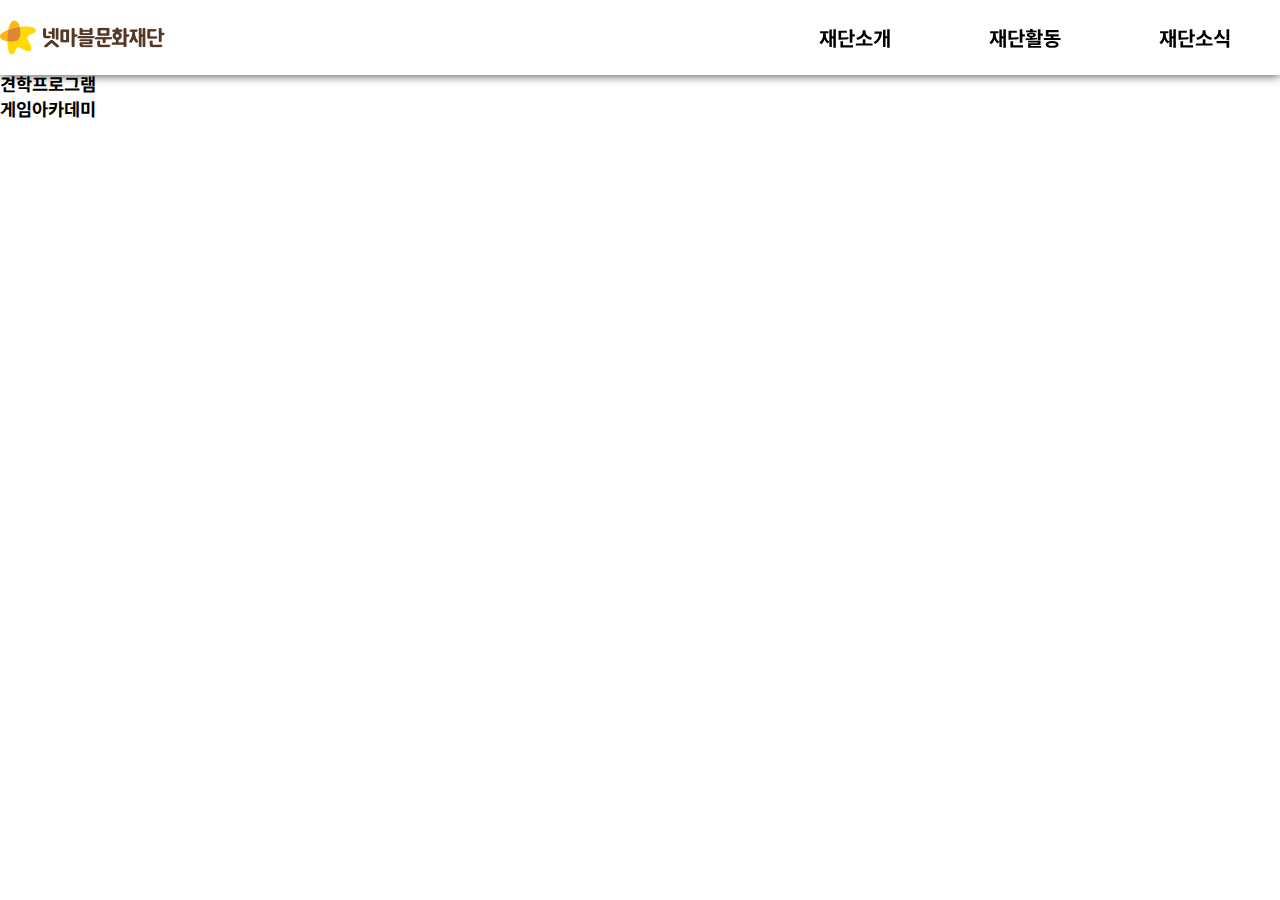
==== 02.넷마블문화재단/index.html @ 7eaf22b3 "wed" ====
<!DOCTYPE html>
<html lang="ko">
<head>
  <meta charset="UTF-8">
  <meta http-equiv="X-UA-Compatible" content="IE=edge">
  <meta name="viewport" content="width=device-width, initial-scale=1.0">
  <title>넷마블문화재단</title>

<!-- font -->
<link rel="preconnect" href="https://fonts.googleapis.com">
<link rel="preconnect" href="https://fonts.gstatic.com" crossorigin>
<link href="https://fonts.googleapis.com/css2?family=Noto+Sans+KR:wght@400;700&display=swap" rel="stylesheet">

<!-- css -->
<link rel="stylesheet" href="./css/style.css">

<!-- bxSlider css  -->

</head>
<body>
  <!-- header -->
  <header id="hd">
    <div class="navWrap container clearfix">
      <h1><a href="#"><img src="./images/main/logo.png" alt="로고"></a></h1>
      <nav class="gnb menuFont">
        <ul class="clearfix">
          <li><a href="#">재단소개</a></li>
          <li><a href="#">재단활동</a></li>
          <li><a href="#">재단소식</a></li>
         </ul>
      </nav>
    </div>
  </header>
  
<!-- slider -->
<div class="slideWrap">
  <ul class="slide">
    
    <li style="background-image: url(./images/main/banner01.jpg);"></li>
    <div class="txtWrap">
      <h3>게임 소통학교</h3>
      <p> 게임으로 소통하고 게임으로 가까워지는  </p>
    
    <li style="background-image: url(./images/main/banner02.jpg);"></li>
    <div class="txtWrap">
    <h3>전국 장애학생 e페스티발</h3>
        <p>   </p>
        <li style="background-image: url(./images/main/banner03.jpg);"></li>
    <div class="txtWrap">
      <h3>견학프로그램</h3>
        <p>   </p>
        <li style="background-image: url(./images/main/banner04.jpg);"></li>
    <div class="txtWrap">
      <h3>게임아카데미</h3>
        <p>   </p>
     
    </div>
  </ul>
</div>

</body>
</html>
---- 02.넷마블문화재단/css/style.css ----
@charset "utf-8";
/* reset */
html,body{height: 100%;}
*{margin: 0;padding: 0;box-sizing: border-box;}
li{list-style: none;}
.clearfix:after{content: "";display: block;clear: both;}
a:link,a:visited{text-decoration: none;color: black;}

/* 공통상항 */
img{display: block;}
.container{
  width: 1280px;
  margin: 0 auto; 
  position: relative;}

/* font */
body{
  font-family: 'Noto Sans KR', sans-serif;
  font-size: 15px;}
.menuFont{font-size: 20px; font-weight: 700;}  

/* header */
#hd{
  padding: 20px 0;
  background: white;
  position: fixed;
  width: 100%;
  z-index: 9999;  
  /* position을 fixed 해도 가장 위에 있기 위해 z-index 값을 최대치로 줌 */
  box-shadow: 0 0 10px rgba(0,0,0,0.8);
}

#hd .navWrap{height: 35px;}

#hd h1{width: 165px;
        height: 35px;
        float: left;}

#hd h1 img{width: 100%;}
#hd .gnb{float: right;}
#hd .gnb li{float:left;width: 170px;}
#hd .gnb li a{display: block; 
  line-height: 35px;
  text-align: center;
}
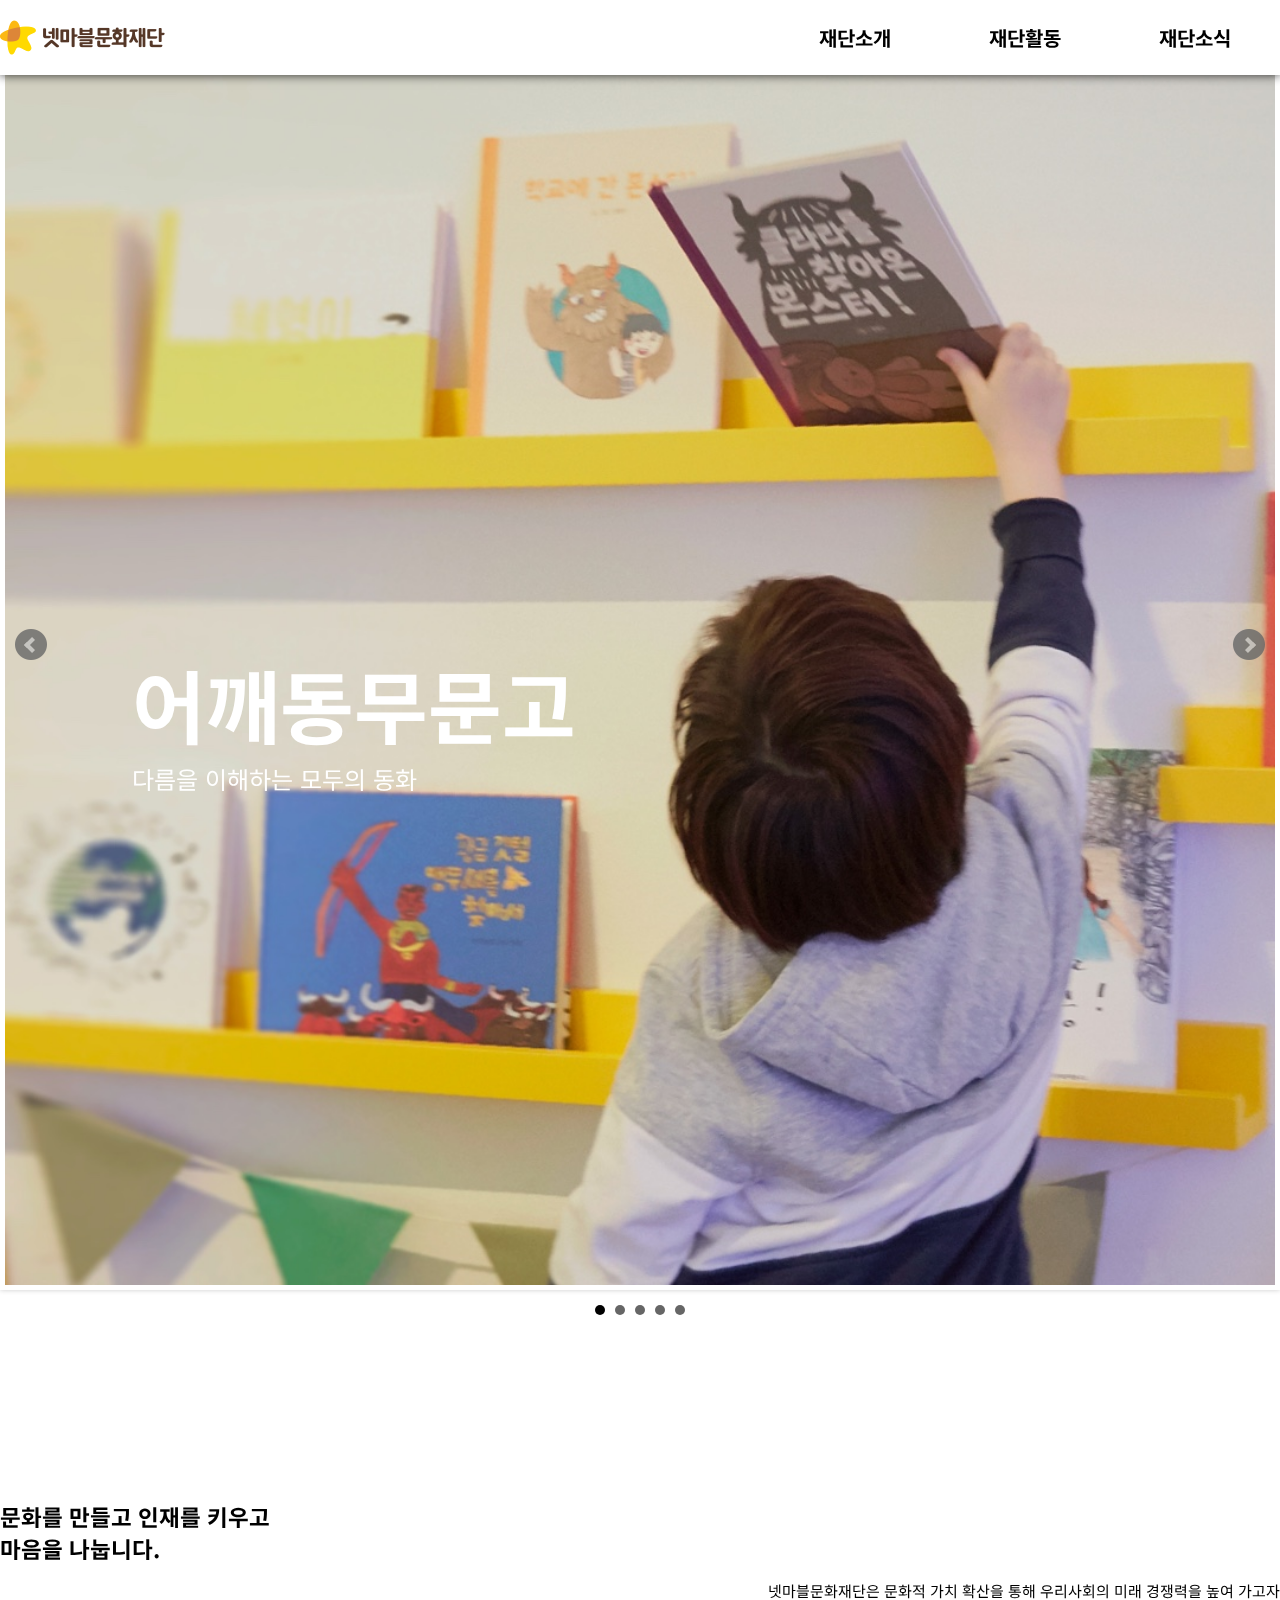
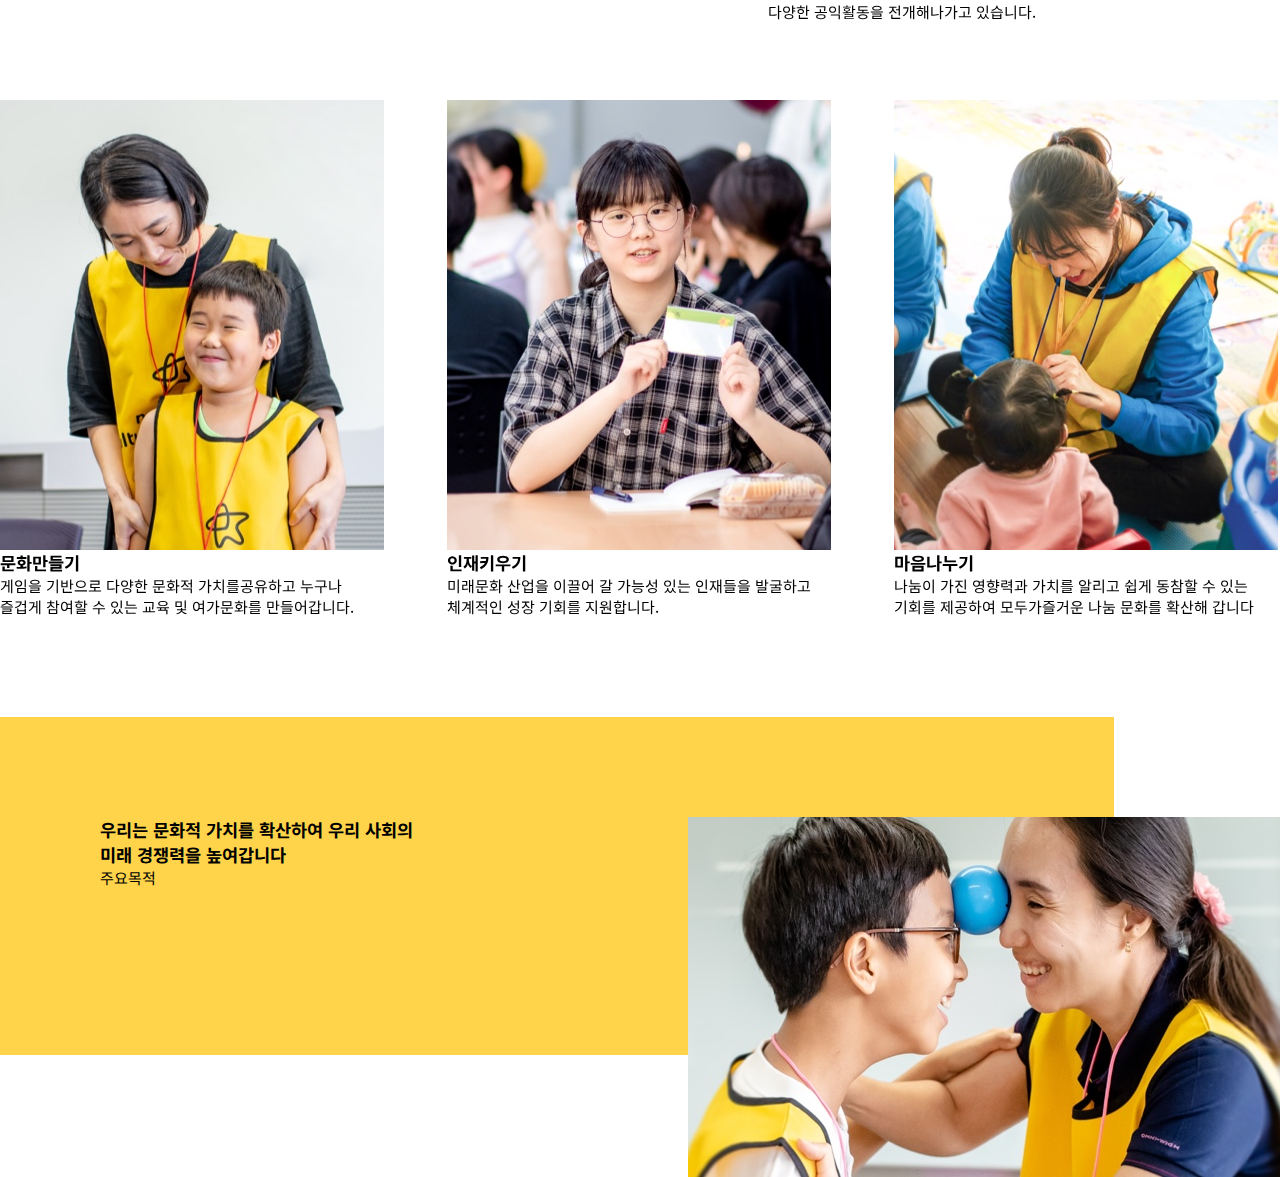
==== commit ca0a8abc: "목요일" ====
--- a/02.넷마블문화재단/index.html
+++ b/02.넷마블문화재단/index.html
@@ -13,8 +13,8 @@
 
 <!-- css -->
 <link rel="stylesheet" href="./css/style.css">
-
 <!-- bxSlider css  -->
+<link rel="stylesheet" href="./css/jquery.bxslider.min.css">
 
 </head>
 <body>
@@ -34,29 +34,100 @@
   
 <!-- slider -->
 <div class="slideWrap">
-  <ul class="slide">
-    
-    <li style="background-image: url(./images/main/banner01.jpg);"></li>
+  <ul class="slide clearfix">
+    <li style="background-image: url(./images/main/banner01.jpg)" class="slideli">
     <div class="txtWrap">
       <h3>게임 소통학교</h3>
-      <p> 게임으로 소통하고 게임으로 가까워지는  </p>
-    
-    <li style="background-image: url(./images/main/banner02.jpg);"></li>
+      <p> 게임으로 소통하고 게임으로 가까워지는 가족 </p>
+    </div>
+    </li>
+    <li style="background-image: url(./images/main/banner02.jpg)" class="slideli">
     <div class="txtWrap">
-    <h3>전국 장애학생 e페스티발</h3>
-        <p>   </p>
-        <li style="background-image: url(./images/main/banner03.jpg);"></li>
+      <h3>전국장애학생<br>e 페스티벌</h3>
+      <p> 게임 안에서 하나되는 모두의 축제  </p>
+    </div>
+    </li>
+    <li style="background-image: url(./images/main/banner03.jpg)" class="slideli">
     <div class="txtWrap">
       <h3>견학프로그램</h3>
-        <p>   </p>
-        <li style="background-image: url(./images/main/banner04.jpg);"></li>
+      <p> 나의 게임산업 탐방기 </p>
+    </div>
+    </li>
+    <li style="background-image: url(./images/main/banner04.jpg)" class="slideli">
     <div class="txtWrap">
       <h3>게임아카데미</h3>
-        <p>   </p>
-     
+      <p> 미래의 꿈을 게임에 담다 </p>
     </div>
+    </li>
+    <li style="background-image: url(./images/main/banner05.jpg)" class="slideli">
+    <div class="txtWrap">
+      <h3>어깨동무문고</h3>
+      <p> 다름을 이해하는 모두의 동화  </p>
+    </div>
+    </li>
   </ul>
 </div>
 
+<!-- section -->
+
+<div class="section container">
+    <div class="secText1 clearfix">
+      <h2 class = "h2txt">문화를 만들고 인재를 키우고<br>마음을 나눕니다.</h2>
+      <p class = "ptxt">넷마블문화재단은 문화적 가치 확산을 통해 우리사회의 미래 경쟁력을 높여 가고자<br>
+                     다양한 공익활동을 전개해나가고 있습니다.</p>
+    </div>
+</div>
+
+<!-- link-->
+<div class="linkWrapper clearfix container">
+  <div class="linkWrap"> </div>
+</div>
+
+
+<!-- purpose-->
+<div class="purpose clearfix container">
+  <div class="purWrap">
+    <div class="purtxt">
+      <h3>우리는 문화적 가치를 확산하여 우리 사회의<br>미래  경쟁력을 높여갑니다</h3>
+      <p>주요목적</p>
+    </div>
+  </div>
+  <div class="purimg">
+  <img src="./images/main/purpose.jpg" alt="">
+  </div>
+</div>
+
+<!-- footer -->
+<!-- slider script -->
+<script src="js/jquery.min.js"></script>
+<script src="js/jquery.bxslider.min.js"></script>
+<script>
+  $(".slide").bxSlider({
+    auto:true,
+    control:false,})
+</script>
+
+<script>
+  const img = ["link01.jpg","link02.jpg","link03.jpg",]
+  // const alink= ["#","#","#",]
+  const title = ["문화만들기","인재키우기","마음나누기",]
+  const text = [
+    "게임을 기반으로 다양한 문화적 가치를공유하고 누구나<br>즐겁게 참여할 수 있는 교육 및 여가문화를 만들어갑니다.",
+    "미래문화 산업을 이끌어 갈 가능성 있는 인재들을 발굴하고 <br>체계적인 성장 기회를 지원합니다.",
+    "나눔이 가진 영향력과 가치를 알리고 쉽게 동참할 수 있는<br> 기회를 제공하여 모두가즐거운 나눔 문화를 확산해 갑니다 "
+  ]
+  let link = "";
+  for(let i=0 ; i<img.length;i++){
+      link +=  "<div class = 'link'>";
+      link += "<img src='../02.넷마블문화재단/images/main/"+ img[i] +" '>";
+      link += "<h3>" +title[i]+"</h3>";
+      link += "<p>" + text[i]+"</p>";
+      link +="</div>";
+    console.log(link)
+    document.getElementsByClassName("linkWrap")[0].innerHTML = link
+  }
+
+</script>
+
 </body>
 </html>--- a/02.넷마블문화재단/css/style.css
+++ b/02.넷마블문화재단/css/style.css
@@ -18,6 +18,7 @@
   font-family: 'Noto Sans KR', sans-serif;
   font-size: 15px;}
 .menuFont{font-size: 20px; font-weight: 700;}  
+
 
 /* header */
 #hd{
@@ -43,4 +44,81 @@
   line-height: 35px;
   text-align: center;
 }
+/* slider */
+.slideWrap{
+  height: 1300px;
+  margin-bottom: 0;}
+.slideWrap .slide{position: relative;}
+.slideWrap .slideli{
+  width: 100%;
+  height: 1280px;
+  background-position: center;
+  background-repeat: no-repeat;
+  background-size: cover;
+  transition: 0.3s;
+}
+.slideWrap .slide .txtWrap{
+  position:absolute;
+  width: 800px;
+  top:50%;
+  left:10%;
+  color:white;}
+  .slideWrap .txtWrap h3{
+  font-size: 80px;
+}
+.slideWrap .txtWrap p{font-size: 24px;
+z-index: 9999;}
+/* section */
 
+.section{
+  height: 400px;}
+
+.section .h2txt{
+  display: block;
+  float: left;
+  position: absolute;
+  top: 50%;  
+}
+.section .ptxt{
+  display: block;
+  position: absolute; 
+  right: 0;
+  top:70%;
+}
+
+
+/* link */
+.linkWrapper{margin-bottom: 100px;}
+.linkWrap .link{float: left;
+  display: block;
+  width: 384px;
+  margin-right: 63px;}
+.linkWrap .link:last-child{margin-right: 0;}
+.linkWrap img{height: 450px;display: block;}
+.linkWrap .txtWrap{height: 87px;display: block;
+padding: 2px;}
+.linkWrap img:hover{
+  transform: translateY(-2em);
+}
+/* purpose */
+
+.purpose .purWrap{display: block;
+  height: 338px;
+  width: 1114px;
+  float: left;
+  background-color: #ffd44a;
+position: absolute;
+margin-bottom: 50px;
+}
+.purpose .purWrap .purtxt{display: block;
+position: relative;
+top:100px;left:100px;}
+
+.purpose .purimg{
+  display: block;
+  float: right;
+  position: relative;
+  top:100px;
+  z-index: 999;}
+
+/* footer */
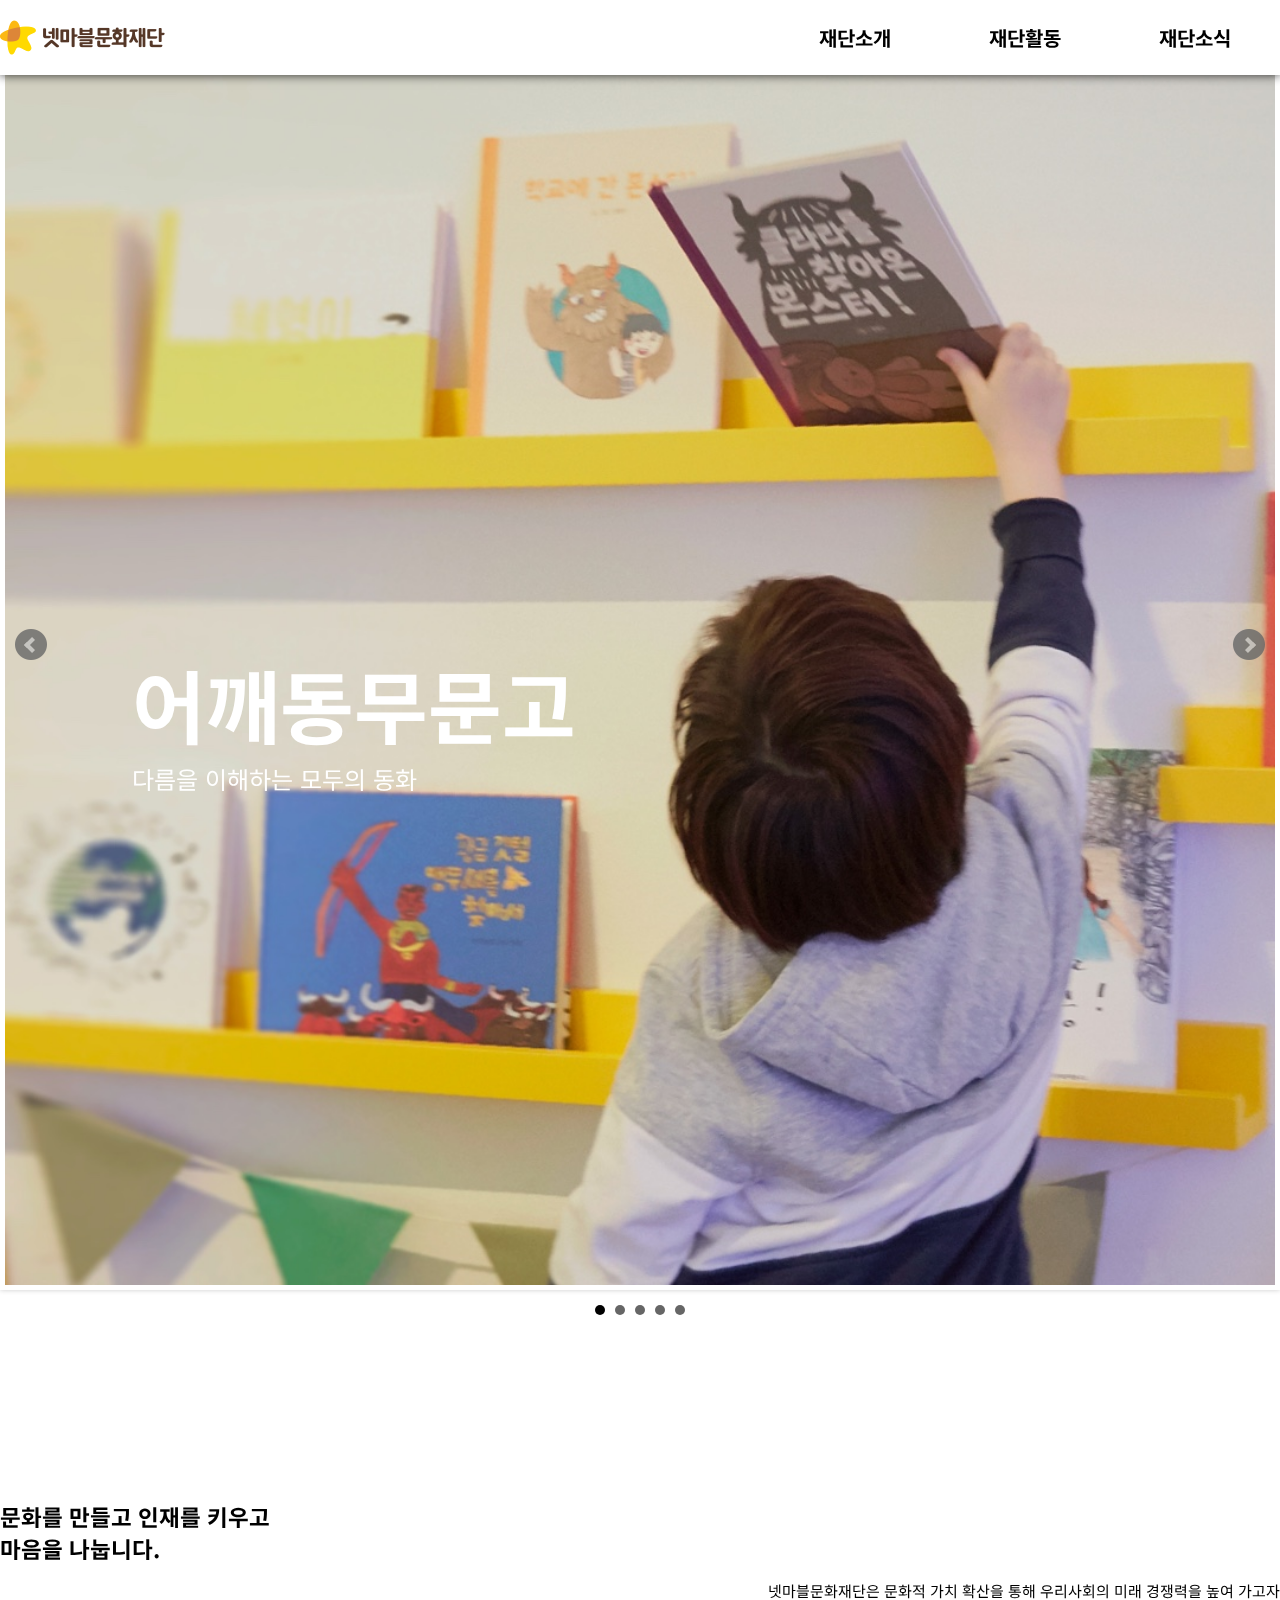
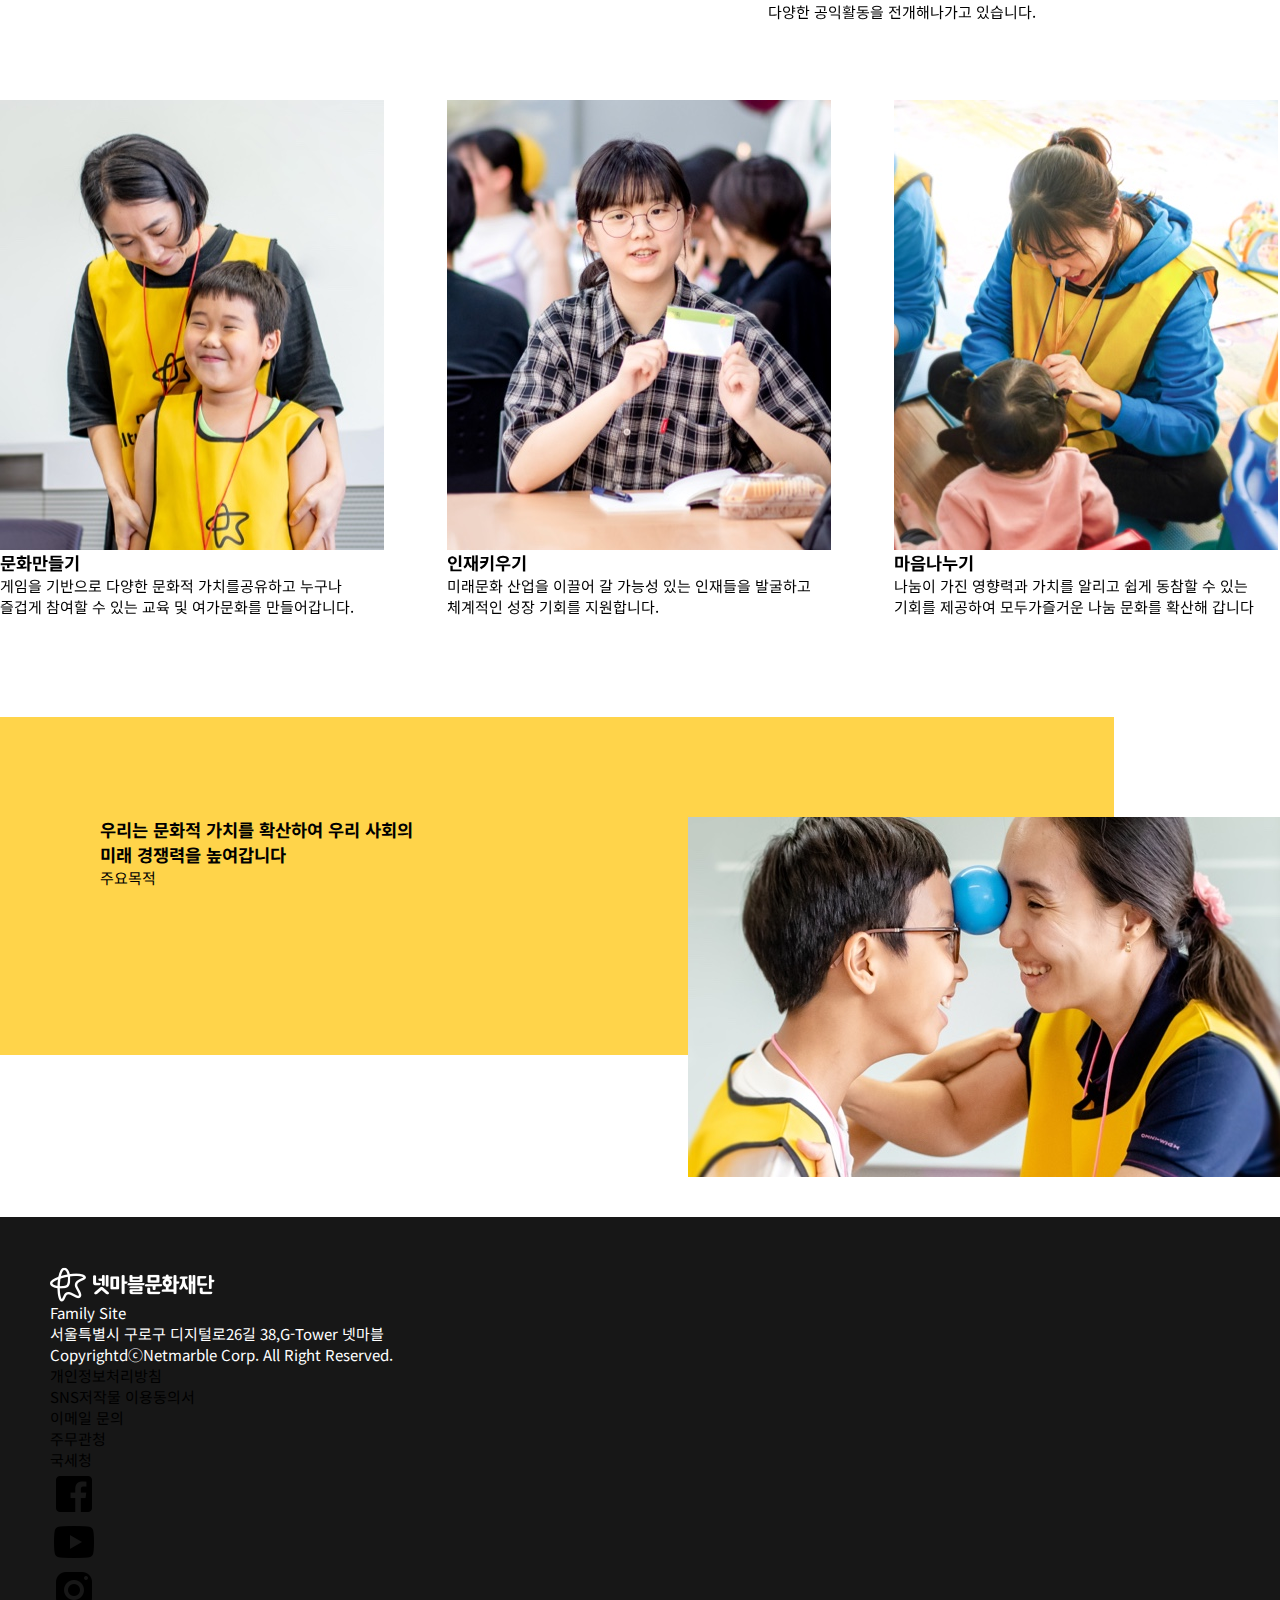
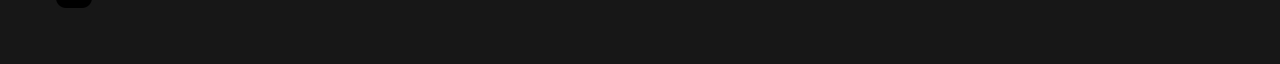
==== commit e4b58091: "목요일  최종" ====
--- a/02.넷마블문화재단/index.html
+++ b/02.넷마블문화재단/index.html
@@ -1,22 +1,24 @@
 <!DOCTYPE html>
 <html lang="ko">
+
 <head>
   <meta charset="UTF-8">
   <meta http-equiv="X-UA-Compatible" content="IE=edge">
   <meta name="viewport" content="width=device-width, initial-scale=1.0">
   <title>넷마블문화재단</title>
 
-<!-- font -->
-<link rel="preconnect" href="https://fonts.googleapis.com">
-<link rel="preconnect" href="https://fonts.gstatic.com" crossorigin>
-<link href="https://fonts.googleapis.com/css2?family=Noto+Sans+KR:wght@400;700&display=swap" rel="stylesheet">
+  <!-- font -->
+  <link rel="preconnect" href="https://fonts.googleapis.com">
+  <link rel="preconnect" href="https://fonts.gstatic.com" crossorigin>
+  <link href="https://fonts.googleapis.com/css2?family=Noto+Sans+KR:wght@400;700&display=swap" rel="stylesheet">
 
-<!-- css -->
-<link rel="stylesheet" href="./css/style.css">
-<!-- bxSlider css  -->
-<link rel="stylesheet" href="./css/jquery.bxslider.min.css">
+  <!-- css -->
+  <link rel="stylesheet" href="./css/style.css">
+  <!-- bxSlider css  -->
+  <link rel="stylesheet" href="./css/jquery.bxslider.min.css">
 
 </head>
+
 <body>
   <!-- header -->
   <header id="hd">
@@ -27,107 +29,140 @@
           <li><a href="#">재단소개</a></li>
           <li><a href="#">재단활동</a></li>
           <li><a href="#">재단소식</a></li>
-         </ul>
+        </ul>
       </nav>
     </div>
   </header>
-  
-<!-- slider -->
-<div class="slideWrap">
-  <ul class="slide clearfix">
-    <li style="background-image: url(./images/main/banner01.jpg)" class="slideli">
-    <div class="txtWrap">
-      <h3>게임 소통학교</h3>
-      <p> 게임으로 소통하고 게임으로 가까워지는 가족 </p>
+
+  <!-- slider -->
+  <div class="slideWrap">
+    <ul class="slide clearfix">
+      <li style="background-image: url(./images/main/banner01.jpg)" class="slideli">
+        <div class="txtWrap">
+          <h3>게임 소통학교</h3>
+          <p> 게임으로 소통하고 게임으로 가까워지는 가족 </p>
+        </div>
+      </li>
+      <li style="background-image: url(./images/main/banner02.jpg)" class="slideli">
+        <div class="txtWrap">
+          <h3>전국장애학생<br>e 페스티벌</h3>
+          <p> 게임 안에서 하나되는 모두의 축제 </p>
+        </div>
+      </li>
+      <li style="background-image: url(./images/main/banner03.jpg)" class="slideli">
+        <div class="txtWrap">
+          <h3>견학프로그램</h3>
+          <p> 나의 게임산업 탐방기 </p>
+        </div>
+      </li>
+      <li style="background-image: url(./images/main/banner04.jpg)" class="slideli">
+        <div class="txtWrap">
+          <h3>게임아카데미</h3>
+          <p> 미래의 꿈을 게임에 담다 </p>
+        </div>
+      </li>
+      <li style="background-image: url(./images/main/banner05.jpg)" class="slideli">
+        <div class="txtWrap">
+          <h3>어깨동무문고</h3>
+          <p> 다름을 이해하는 모두의 동화 </p>
+        </div>
+      </li>
+    </ul>
+  </div>
+
+  <!-- section -->
+
+  <div class="section container">
+    <div class="secText1 clearfix">
+      <h2 class="h2txt">문화를 만들고 인재를 키우고<br>마음을 나눕니다.</h2>
+      <p class="ptxt">넷마블문화재단은 문화적 가치 확산을 통해 우리사회의 미래 경쟁력을 높여 가고자<br>
+        다양한 공익활동을 전개해나가고 있습니다.</p>
     </div>
-    </li>
-    <li style="background-image: url(./images/main/banner02.jpg)" class="slideli">
-    <div class="txtWrap">
-      <h3>전국장애학생<br>e 페스티벌</h3>
-      <p> 게임 안에서 하나되는 모두의 축제  </p>
-    </div>
-    </li>
-    <li style="background-image: url(./images/main/banner03.jpg)" class="slideli">
-    <div class="txtWrap">
-      <h3>견학프로그램</h3>
-      <p> 나의 게임산업 탐방기 </p>
-    </div>
-    </li>
-    <li style="background-image: url(./images/main/banner04.jpg)" class="slideli">
-    <div class="txtWrap">
-      <h3>게임아카데미</h3>
-      <p> 미래의 꿈을 게임에 담다 </p>
-    </div>
-    </li>
-    <li style="background-image: url(./images/main/banner05.jpg)" class="slideli">
-    <div class="txtWrap">
-      <h3>어깨동무문고</h3>
-      <p> 다름을 이해하는 모두의 동화  </p>
-    </div>
-    </li>
-  </ul>
-</div>
+  </div>
 
-<!-- section -->
-
-<div class="section container">
-    <div class="secText1 clearfix">
-      <h2 class = "h2txt">문화를 만들고 인재를 키우고<br>마음을 나눕니다.</h2>
-      <p class = "ptxt">넷마블문화재단은 문화적 가치 확산을 통해 우리사회의 미래 경쟁력을 높여 가고자<br>
-                     다양한 공익활동을 전개해나가고 있습니다.</p>
-    </div>
-</div>
-
-<!-- link-->
-<div class="linkWrapper clearfix container">
-  <div class="linkWrap"> </div>
-</div>
+  <!-- link-->
+  <div class="linkWrapper clearfix container">
+    <div class="linkWrap"> </div>
+  </div>
 
 
-<!-- purpose-->
-<div class="purpose clearfix container">
-  <div class="purWrap">
-    <div class="purtxt">
-      <h3>우리는 문화적 가치를 확산하여 우리 사회의<br>미래  경쟁력을 높여갑니다</h3>
-      <p>주요목적</p>
+  <!-- purpose-->
+  <div class="purpose clearfix container">
+    <div class="purWrap">
+      <div class="purtxt">
+        <h3>우리는 문화적 가치를 확산하여 우리 사회의<br>미래 경쟁력을 높여갑니다</h3>
+        <p>주요목적</p>
+      </div>
+    </div>
+    <div class="purimg">
+      <img src="./images/main/purpose.jpg" alt="">
     </div>
   </div>
-  <div class="purimg">
-  <img src="./images/main/purpose.jpg" alt="">
-  </div>
-</div>
 
-<!-- footer -->
-<!-- slider script -->
-<script src="js/jquery.min.js"></script>
-<script src="js/jquery.bxslider.min.js"></script>
-<script>
-  $(".slide").bxSlider({
-    auto:true,
-    control:false,})
-</script>
+  <!-- footer -->
+  <footer id="ft">
+    <div class="footerWrap container">
 
-<script>
-  const img = ["link01.jpg","link02.jpg","link03.jpg",]
-  // const alink= ["#","#","#",]
-  const title = ["문화만들기","인재키우기","마음나누기",]
-  const text = [
-    "게임을 기반으로 다양한 문화적 가치를공유하고 누구나<br>즐겁게 참여할 수 있는 교육 및 여가문화를 만들어갑니다.",
-    "미래문화 산업을 이끌어 갈 가능성 있는 인재들을 발굴하고 <br>체계적인 성장 기회를 지원합니다.",
-    "나눔이 가진 영향력과 가치를 알리고 쉽게 동참할 수 있는<br> 기회를 제공하여 모두가즐거운 나눔 문화를 확산해 갑니다 "
-  ]
-  let link = "";
-  for(let i=0 ; i<img.length;i++){
-      link +=  "<div class = 'link'>";
-      link += "<img src='../02.넷마블문화재단/images/main/"+ img[i] +" '>";
-      link += "<h3>" +title[i]+"</h3>";
-      link += "<p>" + text[i]+"</p>";
-      link +="</div>";
-    console.log(link)
-    document.getElementsByClassName("linkWrap")[0].innerHTML = link
-  }
+      <div class="top">
+        <div class="logo"><img src="./images/main/일단보류/logo.png" alt=""></div>
+        <div class="fmSite">Family Site</div>
+        <div class="copyright">서울특별시 구로구 디지털로26길 38,G-Tower 넷마블<br>CopyrightdⓒNetmarble Corp. All Right Reserved.</div>
+      </div>
 
-</script>
+      <div class="bottom">
+        <div class="ftbwrap">
+          <ul class="clearfix">
+            <li><a href="#">개인정보처리방침</a></li>
+            <li><a href="#">SNS저작물 이용동의서</a></li>
+            <li><a href="#">이메일 문의</a></li>
+            <li><a href="#">주무관청</a></li>
+            <li><a href="#">국세청</a></li>
+          </ul>
+        </div>
+        <div class="sns">
+          <img src="./images/main/facebook.png" alt="페이스북"><a href="#"></a>
+          <img src="./images/main/youtube-play.png" alt="유튜브"><a href="#"></a>
+          <img src="./images/main/instagram-new.png" alt="인스타그램"><a href="#"></a>
+        </div>
+      </div>
+
+    </div>
+  </footer>
+
+
+
+  <!-- slider script -->
+  <script src="js/jquery.min.js"></script>
+  <script src="js/jquery.bxslider.min.js"></script>
+  <script>
+    $(".slide").bxSlider({
+      auto: true,
+      control: false,
+    })
+  </script>
+
+  <script>
+    const img = ["link01.jpg", "link02.jpg", "link03.jpg",]
+    // const alink= ["#","#","#",]
+    const title = ["문화만들기", "인재키우기", "마음나누기",]
+    const text = [
+      "게임을 기반으로 다양한 문화적 가치를공유하고 누구나<br>즐겁게 참여할 수 있는 교육 및 여가문화를 만들어갑니다.",
+      "미래문화 산업을 이끌어 갈 가능성 있는 인재들을 발굴하고 <br>체계적인 성장 기회를 지원합니다.",
+      "나눔이 가진 영향력과 가치를 알리고 쉽게 동참할 수 있는<br> 기회를 제공하여 모두가즐거운 나눔 문화를 확산해 갑니다 "
+    ]
+    let link = "";
+    for (let i = 0; i < img.length; i++) {
+      link += "<div class = 'link'>";
+      link += "<img src='../02.넷마블문화재단/images/main/" + img[i] + " '>";
+      link += "<h3>" + title[i] + "</h3>";
+      link += "<p>" + text[i] + "</p>";
+      link += "</div>";
+      console.log(link)
+      document.getElementsByClassName("linkWrap")[0].innerHTML = link
+    }
+
+  </script>
 
 </body>
+
 </html>--- a/02.넷마블문화재단/css/style.css
+++ b/02.넷마블문화재단/css/style.css
@@ -101,6 +101,7 @@
   transform: translateY(-2em);
 }
 /* purpose */
+.purpose{height: 500px;}
 
 .purpose .purWrap{display: block;
   height: 338px;
@@ -119,6 +120,11 @@
   float: right;
   position: relative;
   top:100px;
-  z-index: 999;}
+  z-index: 999;
+}
 
 /* footer */
+#ft{background-color: #171717;
+;}
+#ft .footerWrap{padding: 50px;
+  color:white;}
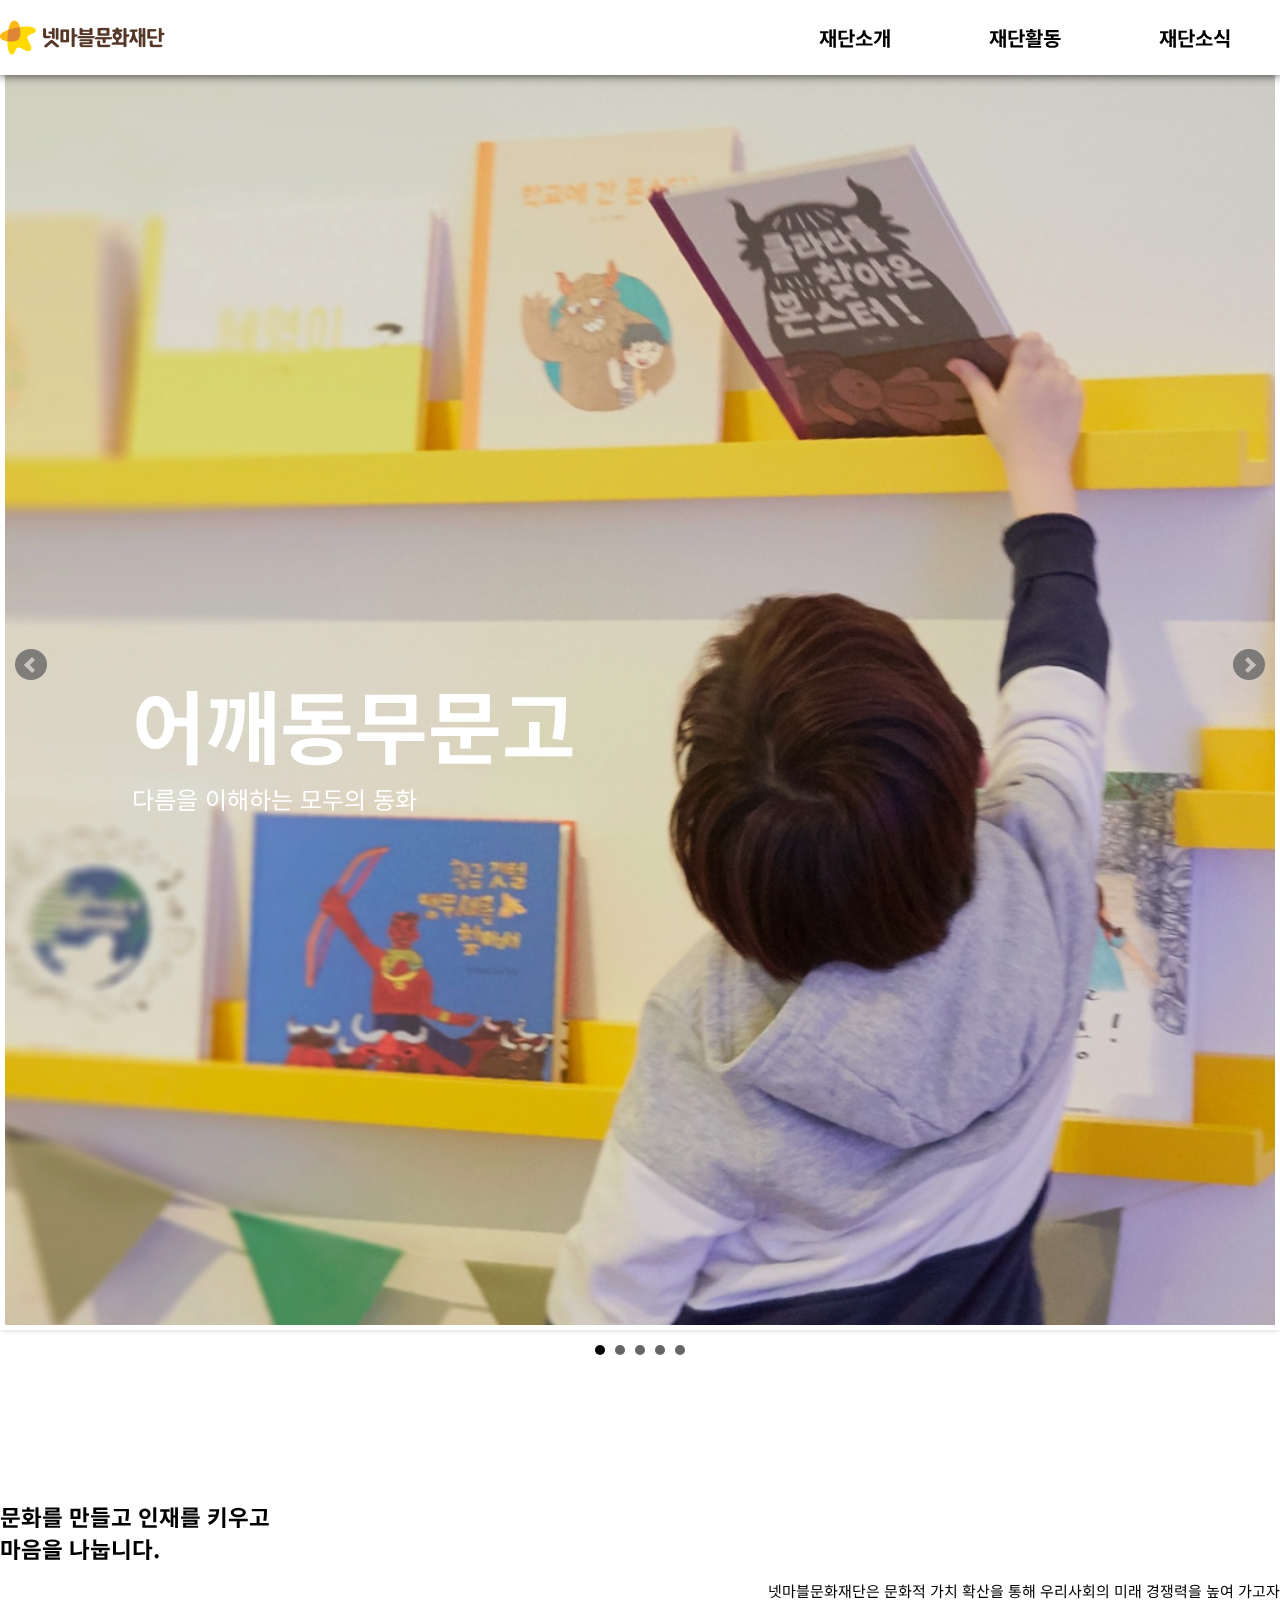
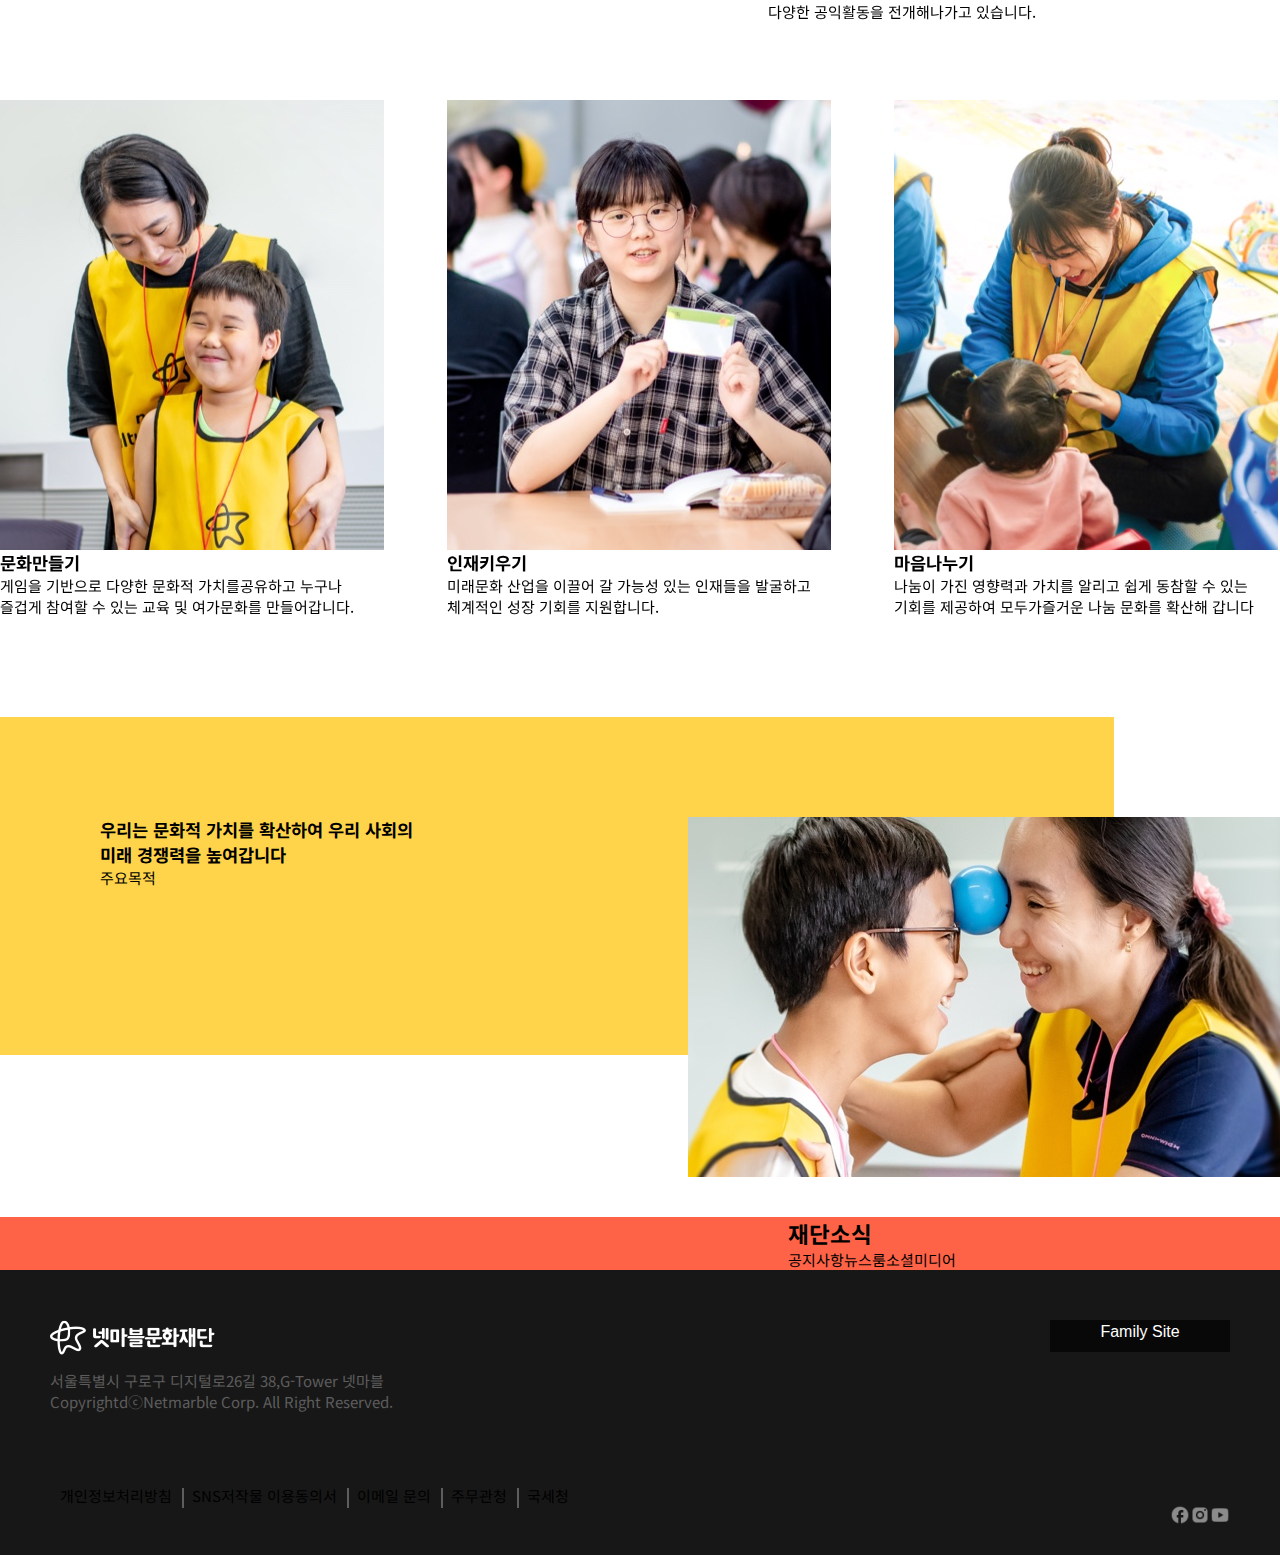
==== commit 2ada8bcb: "fridaynight" ====
--- a/02.넷마블문화재단/index.html
+++ b/02.넷마블문화재단/index.html
@@ -1,11 +1,12 @@
 <!DOCTYPE html>
 <html lang="ko">
+<title>넷마블 문화재단</title>
 
 <head>
   <meta charset="UTF-8">
   <meta http-equiv="X-UA-Compatible" content="IE=edge">
   <meta name="viewport" content="width=device-width, initial-scale=1.0">
-  <title>넷마블문화재단</title>
+
 
   <!-- font -->
   <link rel="preconnect" href="https://fonts.googleapis.com">
@@ -99,30 +100,60 @@
     </div>
   </div>
 
+  <!-- news -->
+  <div class="newsWrapper">
+    <div class="newsWrap container">
+      <div class="newstxt">
+        <h2>재단소식</h2>
+        <div class="newsWrap">
+          <ul class ="clearfix">
+            <li><a href="#">공지사항</a></li>
+            <li><a href="#">뉴스룸</a></li>
+            <li><a href="#">소셜미디어</a></li>
+          </ul>
+        </div>
+      </div>
+    </div>
+    <div class="swiperWrap">
+<!-- swiper -->
+    </div>
+  </div>
+
+
   <!-- footer -->
   <footer id="ft">
     <div class="footerWrap container">
 
       <div class="top">
         <div class="logo"><img src="./images/main/일단보류/logo.png" alt=""></div>
-        <div class="fmSite">Family Site</div>
+        <div class="fmSite">
+          <button class="dropbtn">Family Site</button>
+          <div class="dropdown-content">
+            <a href="#">Gaim in life공모전</a>
+            <a href="#">어깨동무문고</a>
+            <a href="#">넷마블컴퍼티</a>
+            <a href="#">넷마블 게임포털</a>
+          </div>
+        </div>
         <div class="copyright">서울특별시 구로구 디지털로26길 38,G-Tower 넷마블<br>CopyrightdⓒNetmarble Corp. All Right Reserved.</div>
       </div>
 
       <div class="bottom">
-        <div class="ftbwrap">
-          <ul class="clearfix">
-            <li><a href="#">개인정보처리방침</a></li>
-            <li><a href="#">SNS저작물 이용동의서</a></li>
-            <li><a href="#">이메일 문의</a></li>
-            <li><a href="#">주무관청</a></li>
-            <li><a href="#">국세청</a></li>
-          </ul>
+        <div class="ftWrapper  container clearfix">
+          <div class="ftWrap">
+            <ul class="clearfix">
+              <li><a href="#">개인정보처리방침</a></li>
+              <li><a href="#">SNS저작물 이용동의서</a></li>
+              <li><a href="#">이메일 문의</a></li>
+              <li><a href="#">주무관청</a></li>
+              <li><a href="#">국세청</a></li>
+            </ul>
+          </div>
         </div>
         <div class="sns">
-          <img src="./images/main/facebook.png" alt="페이스북"><a href="#"></a>
-          <img src="./images/main/youtube-play.png" alt="유튜브"><a href="#"></a>
-          <img src="./images/main/instagram-new.png" alt="인스타그램"><a href="#"></a>
+          <img src="./images/main/Group 1.jpg" alt="페이스북"><a href="#"></a>
+          <img src="./images/main/Group 2.jpg" alt="유튜브"><a href="#"></a>
+          <img src="./images/main/Group 3.jpg" alt="인스타그램"><a href="#"></a>
         </div>
       </div>
 
--- a/02.넷마블문화재단/css/style.css
+++ b/02.넷마블문화재단/css/style.css
@@ -4,7 +4,7 @@
 *{margin: 0;padding: 0;box-sizing: border-box;}
 li{list-style: none;}
 .clearfix:after{content: "";display: block;clear: both;}
-a:link,a:visited{text-decoration: none;color: black;}
+a:link,a:visited{text-decoration: none;color:black;}
 
 /* 공통상항 */
 img{display: block;}
@@ -18,7 +18,7 @@
   font-family: 'Noto Sans KR', sans-serif;
   font-size: 15px;}
 .menuFont{font-size: 20px; font-weight: 700;}  
-
+.ftFont{color:#644b4b;}
 
 /* header */
 #hd{
@@ -51,7 +51,7 @@
 .slideWrap .slide{position: relative;}
 .slideWrap .slideli{
   width: 100%;
-  height: 1280px;
+  height: 1320px;
   background-position: center;
   background-repeat: no-repeat;
   background-size: cover;
@@ -85,6 +85,9 @@
   right: 0;
   top:70%;
 }
+.section .h2txt:hover{
+  transform: translate(-2em);
+}
 
 
 /* link */
@@ -123,8 +126,105 @@
   z-index: 999;
 }
 
+/* news */
+.newsWrapper{background-color: tomato;_#f7f8f9;
+  width: 2855px;
+  margin: 0 auto;}
+.  
+.newsWrapper .newstxt h2{font-size: 44px;
+display: block;float: left;left: 0;
+}
+.newsWrapper .newsWrap li{float: left;
+position: relative; right:0;}
+
+
+
+
+
+
+
+
+
+
+
 /* footer */
-#ft{background-color: #171717;
-;}
-#ft .footerWrap{padding: 50px;
-  color:white;}
+#ft{background-color: #171717;color:#5d5d5d;}
+#ft .footerWrap{padding: 50px;}
+#ft .top{display: block;
+  height: 165px;position: relative;
+}
+#ft .top .logo{display: block;
+float: left;position: absolute;}
+/* fmsite */
+#ft .top .fmSite{display:block;
+  background-color: #080808;
+  width:180px ;
+  height: 32px;
+  margin: 0 auto;
+  text-align: center;
+  position: absolute;
+  right: 0;
+  cursor: pointer}
+  /*추가  */
+  .dropbtn {
+    background-color: #080808;
+    color: white;
+    padding:0;
+    font-size: 16px;
+    border: none;
+    cursor: pointer;
+  }
+  .dropdown-content {
+    display: none;
+    position: absolute;
+    background-color: #080808;
+    min-width: 180px;
+    box-shadow: 0px 8px 16px 0px rgba(0,0,0,0.2);
+    z-index: 1;
+  }
+  
+  .fmSite .dropdown-content a {
+    color: white;
+    padding: 16px2px 16px;
+    text-decoration: none;
+    display: block;
+  }
+  
+  .fmSite .dropdown-content a:hover {background-color: #080808}
+  
+  .fmSite:hover .dropdown-content {
+    display: block;
+  }
+  
+  .fmSite:hover .dropbtn {
+    background-color: #080808;}
+  /* 추가 */
+
+#ft .top .copyright{display: block;
+  float: left;
+  position: absolute;
+top:50px;}
+
+/* footer bottom */
+
+#ft .bottom{ display:#171717;display: block;
+}
+#ft .bottom .ftWrap{position:relative;}
+
+#ft .bottom .ftWrap{float: left; height: 20px;
+}
+#ft .bottom .ftWrap li{float: left;}
+
+#ft .bottom .ftWrap  li a{display: block;position: relative;padding: 0 10px;}
+#ft .bottom .ftWrap  li a:after {display: block;content: "";
+ width: 1.5px;height: 20px; background-color:#5d5d5d;position: absolute; left:0px;
+ top:3px;
+float: left;
+} 
+#ft .bottom .ftWrap li:first-child a::after{display: none;}
+
+/* footer sns */
+#ft .bottom .sns{float: right;}
+#ft .bottom .sns img{display: block;
+  float: left;align-items: center;width: 20px;height: 20px;
+}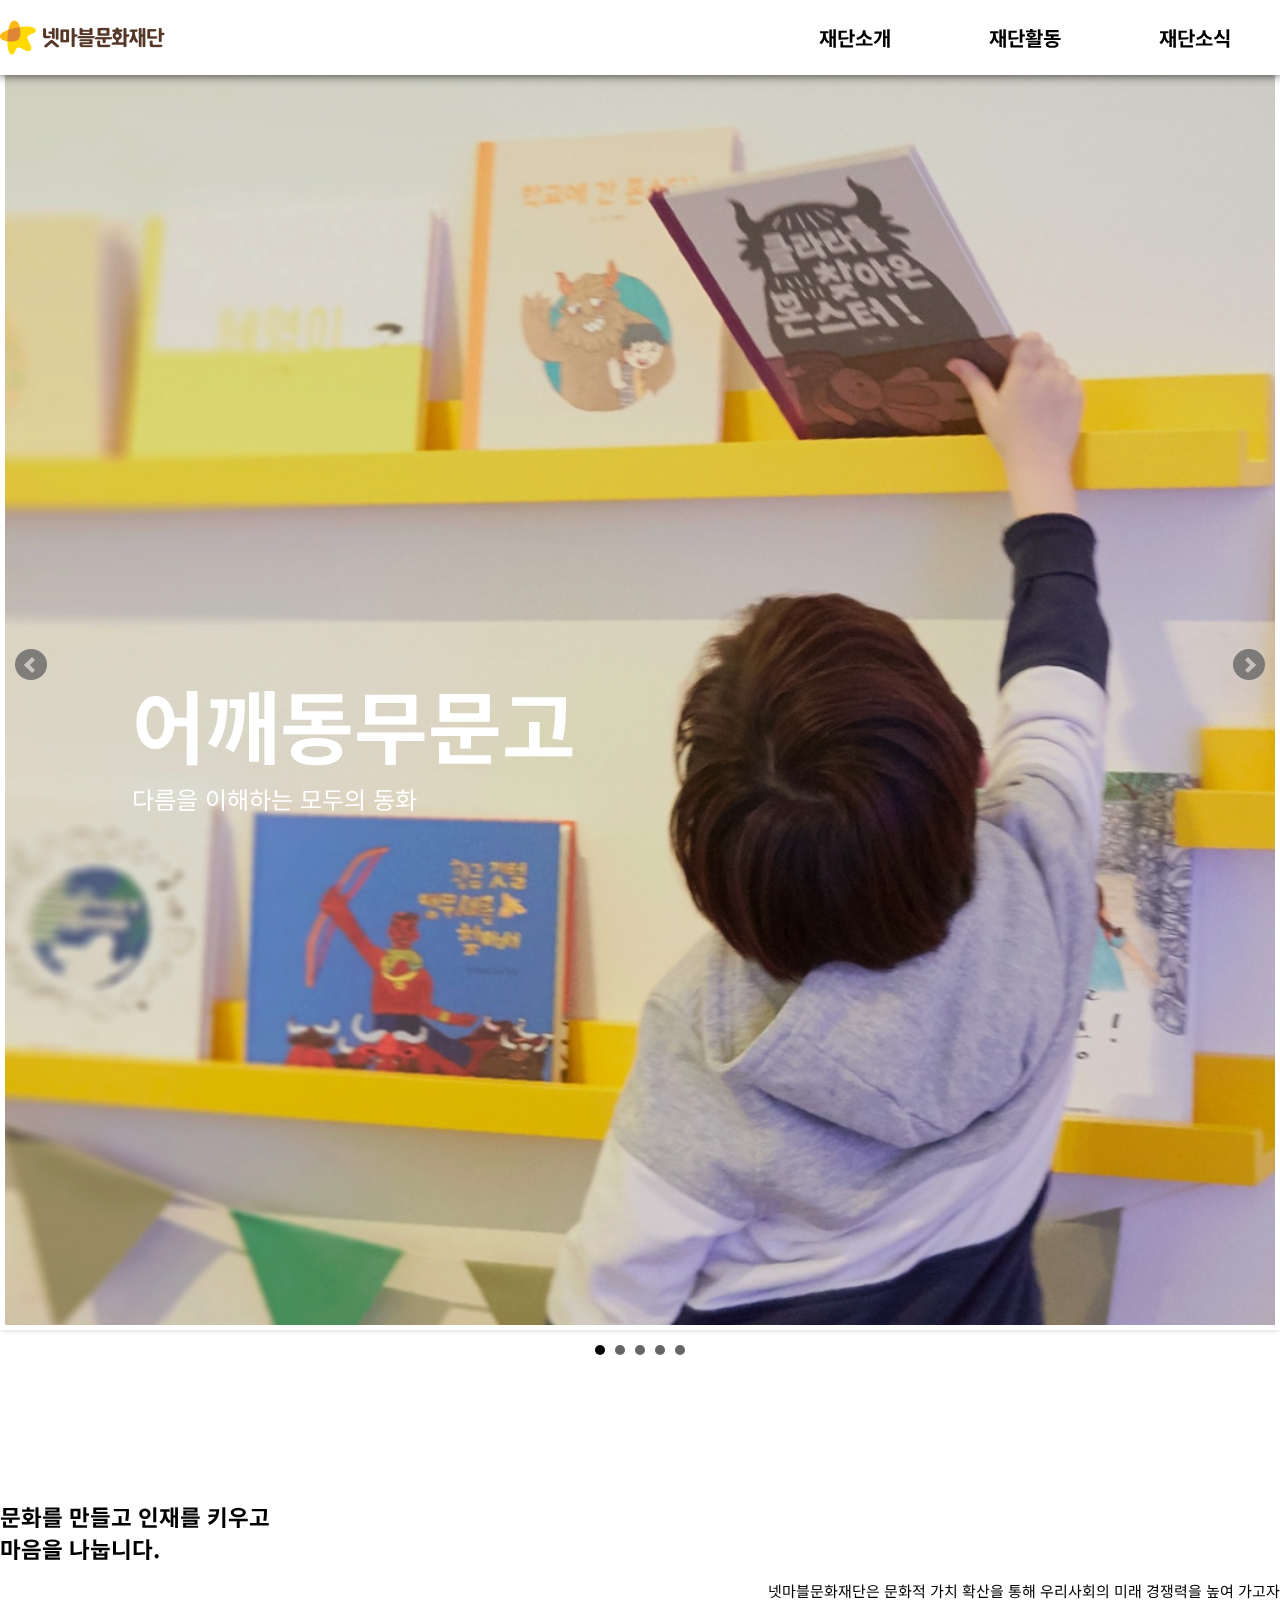
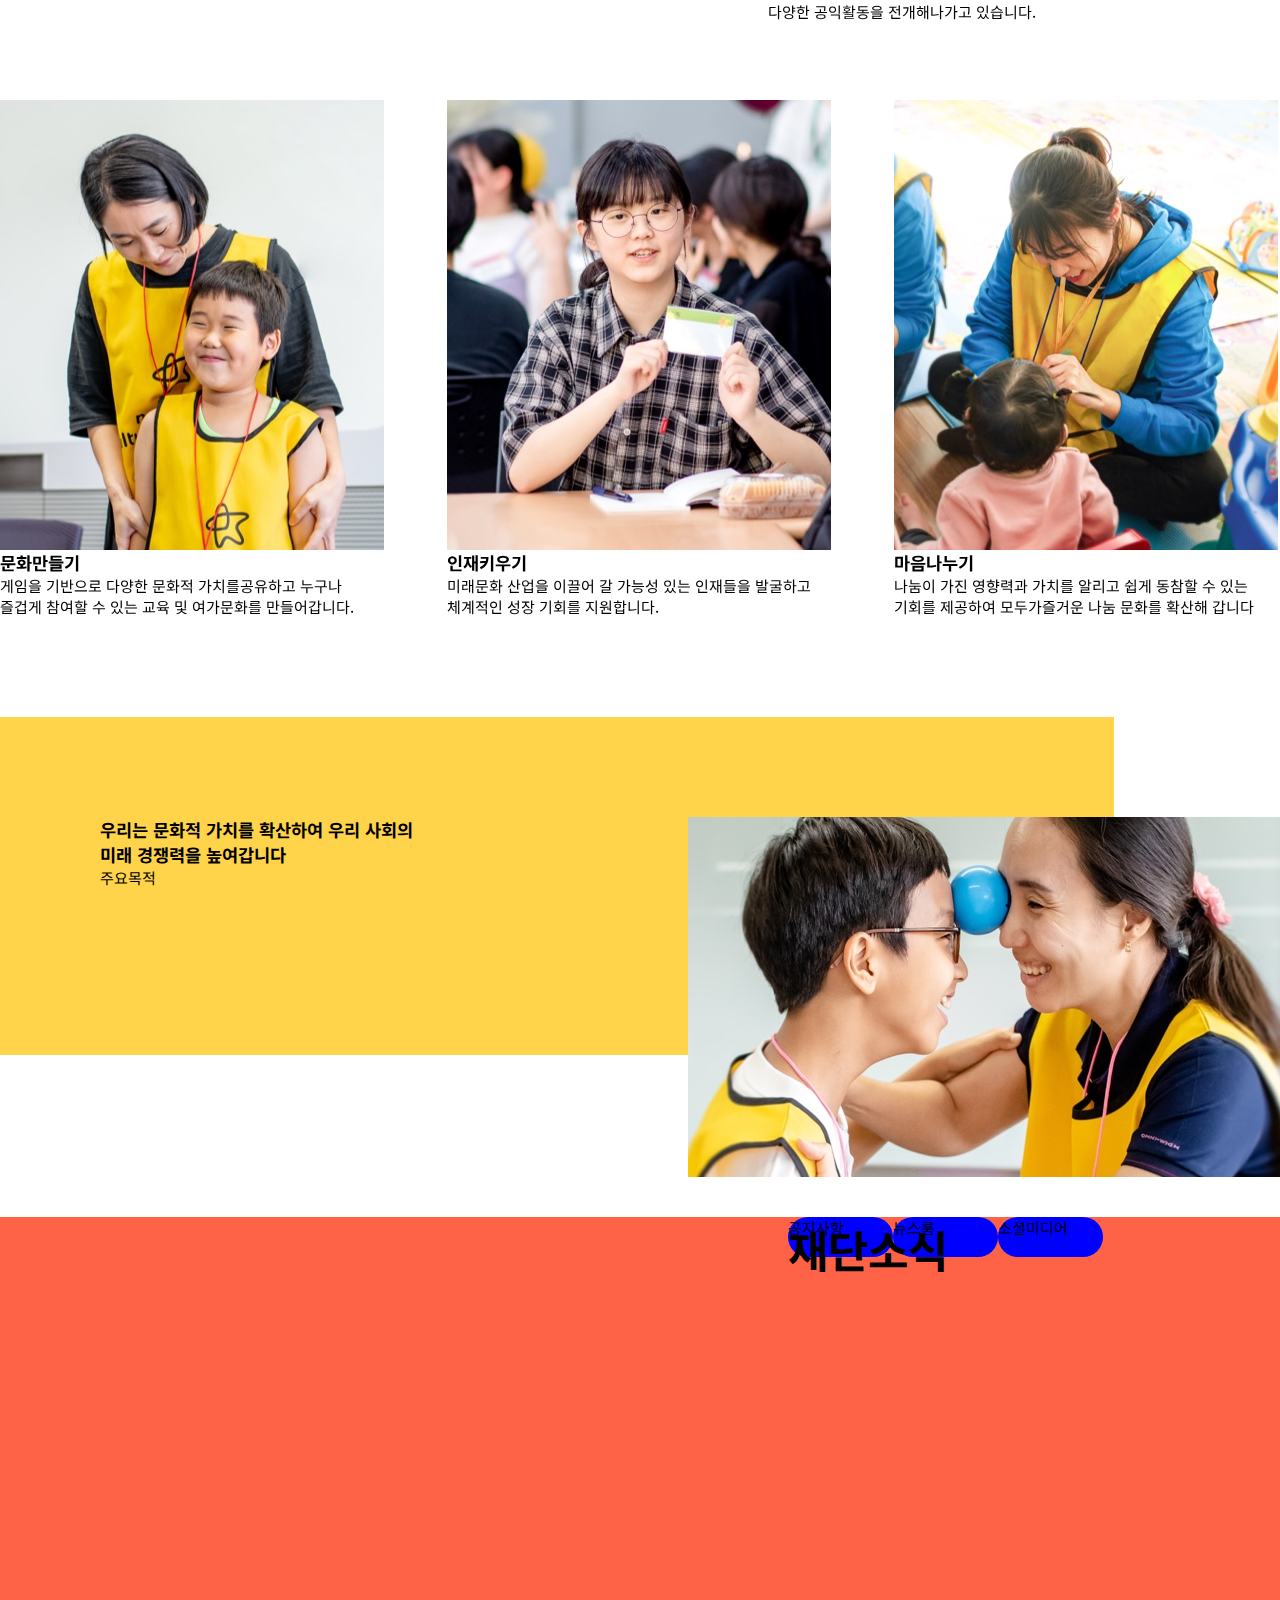
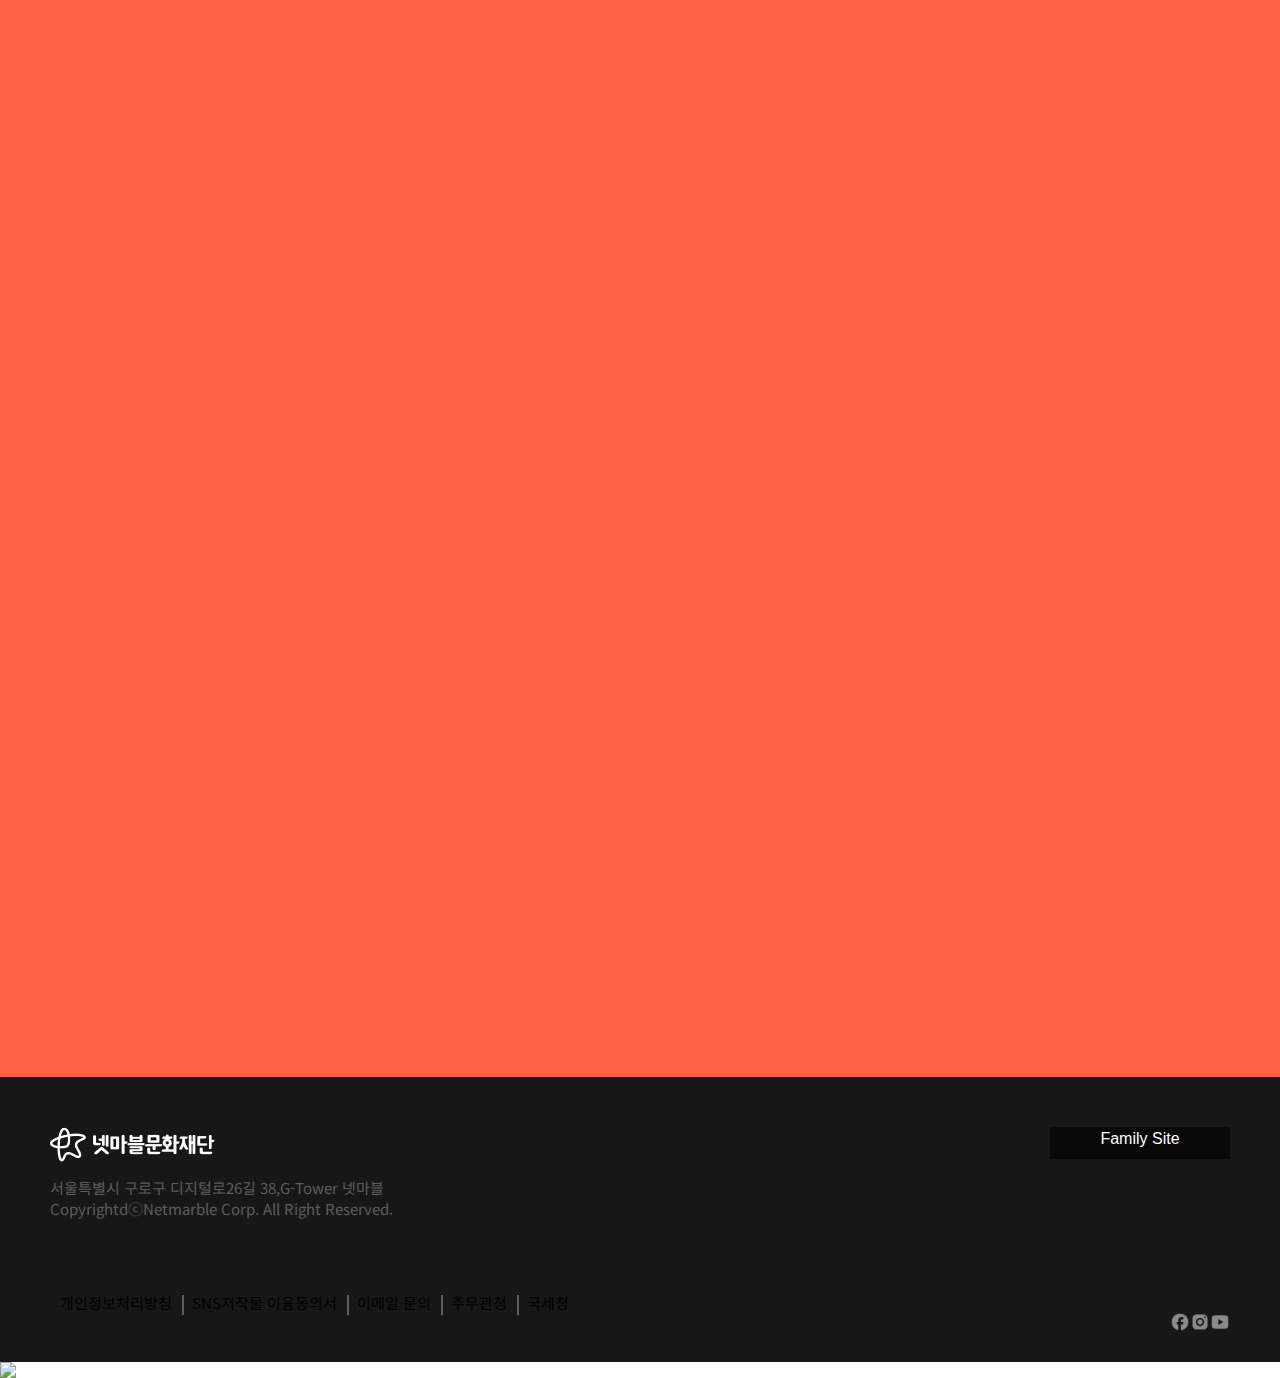
==== commit 7e8dcab2: "mon" ====
--- a/02.넷마블문화재단/index.html
+++ b/02.넷마블문화재단/index.html
@@ -104,14 +104,13 @@
   <div class="newsWrapper">
     <div class="newsWrap container">
       <div class="newstxt">
-        <h2>재단소식</h2>
-        <div class="newsWrap">
-          <ul class ="clearfix">
-            <li><a href="#">공지사항</a></li>
-            <li><a href="#">뉴스룸</a></li>
-            <li><a href="#">소셜미디어</a></li>
-          </ul>
-        </div>
+        <h2>재단소식</h2></div>
+      <div class="newsWrap">
+        <ul class ="clearfix">
+          <li><a href="#">공지사항</a></li>
+          <li><a href="#">뉴스룸</a></li>
+          <li><a href="#">소셜미디어</a></li>
+        </ul> 
       </div>
     </div>
     <div class="swiperWrap">
@@ -159,7 +158,7 @@
 
     </div>
   </footer>
-
+<img src="../02.넷마블화재단/images/main/" 문alt="">
 
 
   <!-- slider script -->
@@ -184,7 +183,7 @@
     let link = "";
     for (let i = 0; i < img.length; i++) {
       link += "<div class = 'link'>";
-      link += "<img src='../02.넷마블문화재단/images/main/" + img[i] + " '>";
+      link += "<img src='./images/main/"+img[i]+" '>";
       link += "<h3>" + title[i] + "</h3>";
       link += "<p>" + text[i] + "</p>";
       link += "</div>";
--- a/02.넷마블문화재단/css/style.css
+++ b/02.넷마블문화재단/css/style.css
@@ -126,17 +126,23 @@
   z-index: 999;
 }
 
-/* news */
-.newsWrapper{background-color: tomato;_#f7f8f9;
-  width: 2855px;
-  margin: 0 auto;}
-.  
+ /* news */
+.newsWrapper{background-color: tomato;
+  /* #f7f8f9; */
+  width: 2855px;height: 1460px;
+ margin: 0 auto;
+position: flex;justify-content: center;align-items: center;}
+
 .newsWrapper .newstxt h2{font-size: 44px;
-display: block;float: left;left: 0;
-}
-.newsWrapper .newsWrap li{float: left;
-position: relative; right:0;}
-
+display: block;float: left;position: absolute;
+display: block;
+}
+.newsWrapper .newsWrap li{display:block; float: left; 
+  width: 105px; height: 40px;
+  background-color: blue;
+  border-radius: 20px;
+ 
+}
 
 
 
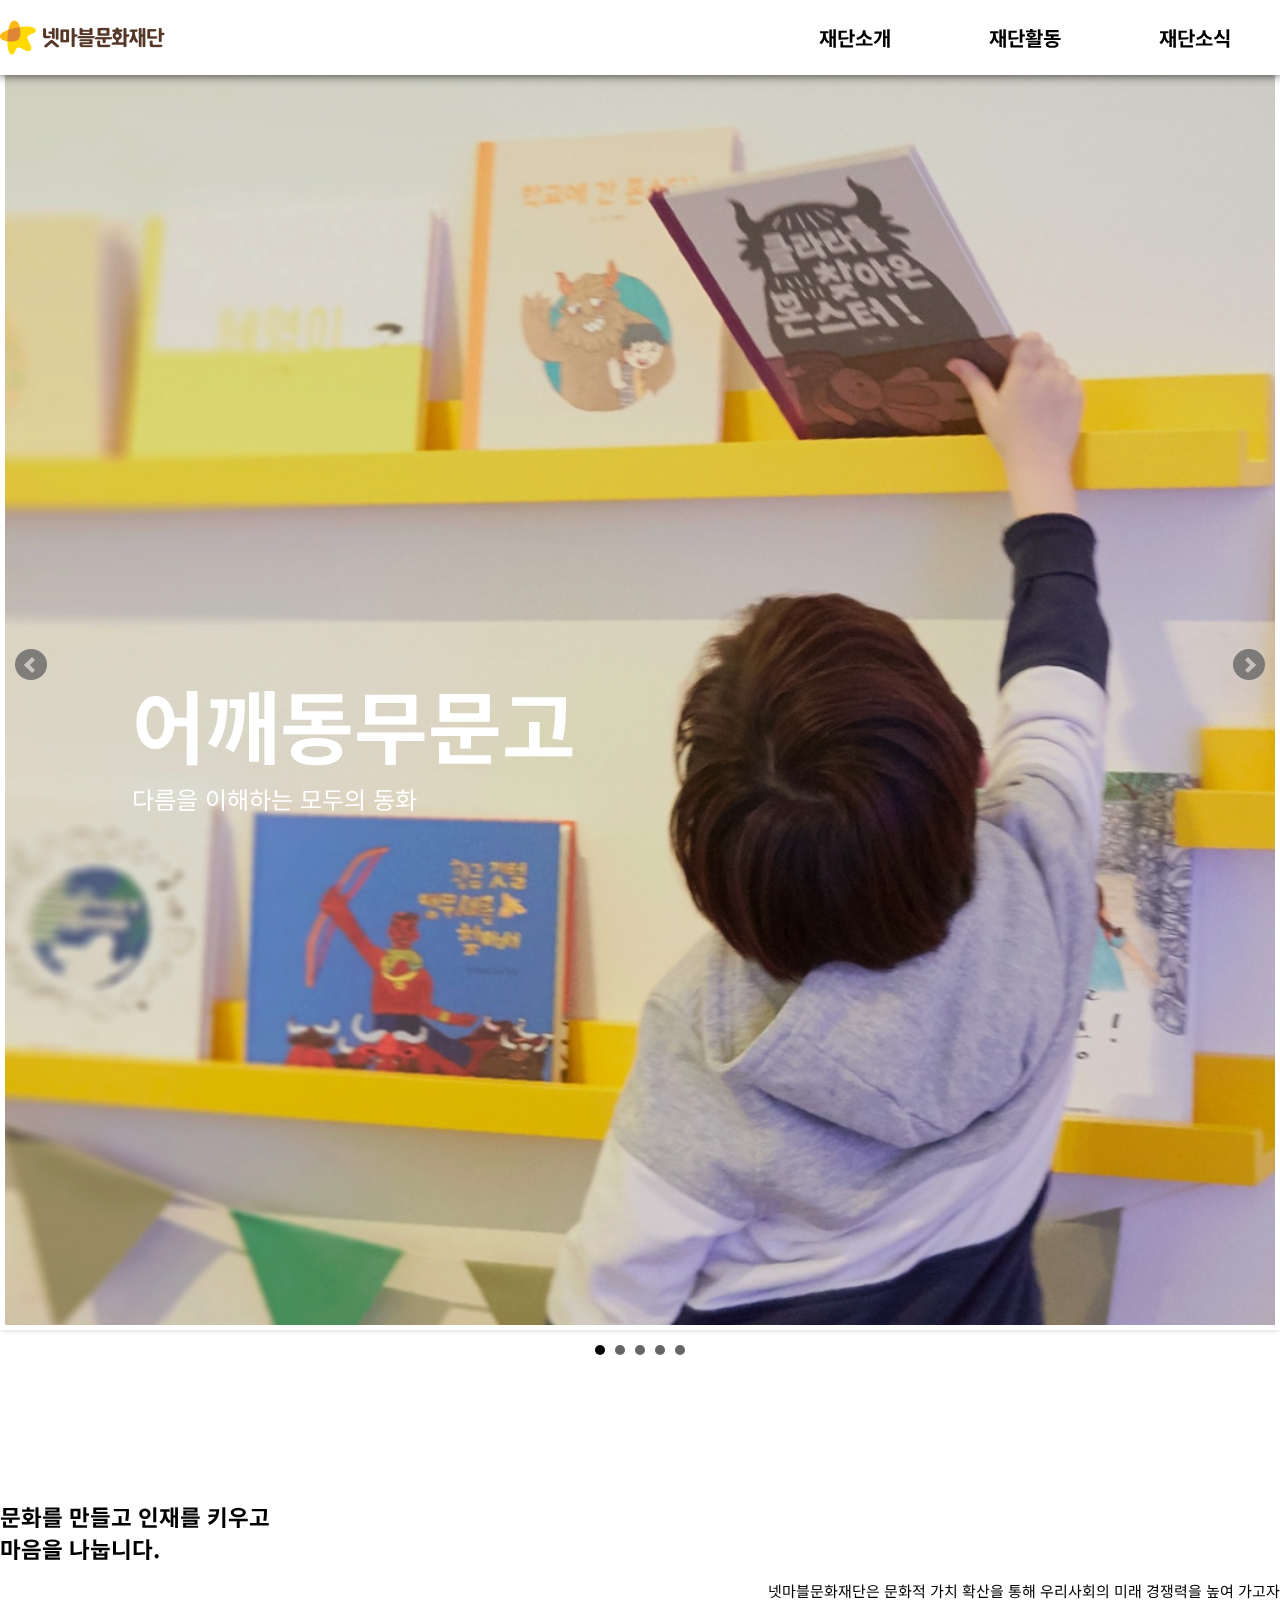
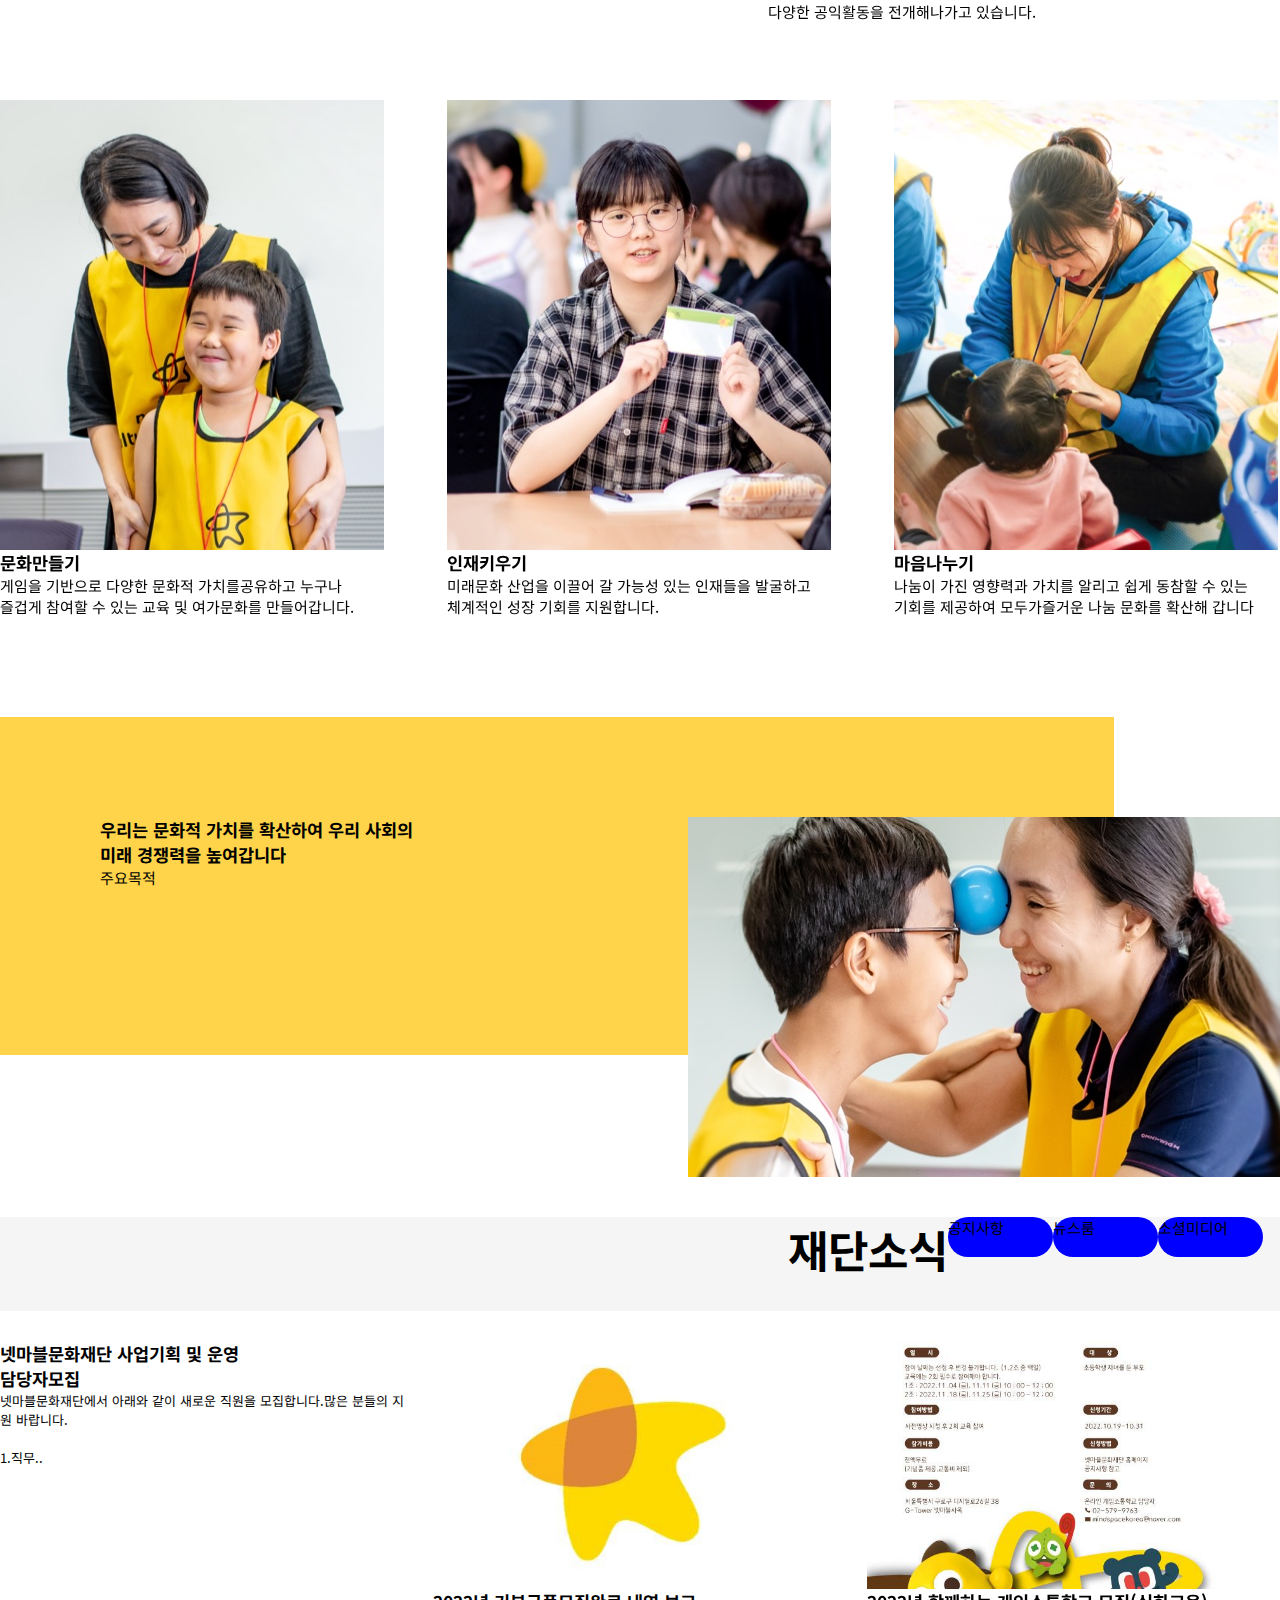
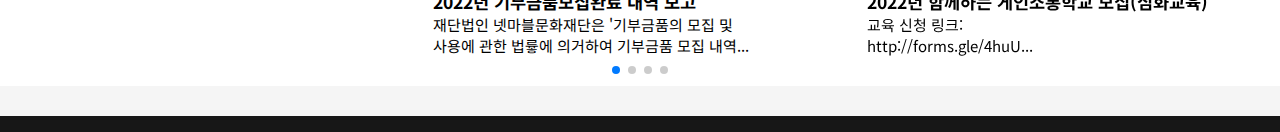
==== commit 8e2bc6e7: "firdaynight" ====
--- a/02.넷마블문화재단/index.html
+++ b/02.넷마블문화재단/index.html
@@ -17,6 +17,9 @@
   <link rel="stylesheet" href="./css/style.css">
   <!-- bxSlider css  -->
   <link rel="stylesheet" href="./css/jquery.bxslider.min.css">
+
+   <!-- Link Swiper's CSS -->
+   <link rel="stylesheet" href="https://cdn.jsdelivr.net/npm/swiper@9/swiper-bundle.min.css" />
 
 </head>
 
@@ -113,11 +116,112 @@
         </ul> 
       </div>
     </div>
-    <div class="swiperWrap">
-<!-- swiper -->
-    </div>
-  </div>
-
+
+    <!--swiper demo  -->
+<!-- Swiper -->
+<div class="sWrapcon ">
+  <div class="sWrap container">
+    <div class="swiper mySwiper ">
+      <div class="swiper-wrapper ">
+        <!-- items start 1 -->
+        <div class="swiper-slide item1">
+  
+          <div class="itemWrap">
+            <div class="tWrap">
+              <h3>넷마블문화재단 사업기획 및 운영<br>담당자모집</h3>
+              <p>넷마블문화재단에서 아래와 같이 새로운 직원을 모집합니다.많은 분들의 지원 바랍니다.<br><br>1.직무.. </p>
+            </div>
+          </div>
+        </div>
+        <!-- items end 1 -->
+        <!-- items start 2 -->
+        <div class="swiper-slide item2">
+          <div class="itemWrap">
+            <div class="imgWrap" style="background-image: url(./images/logo.jpg);">
+            </div>
+            <div class="tWrap">
+              <h3>2022년 기부금품모집완료 내역 보고</h3>
+              <p>재단법인 넷마블문화재단은 '기부금품의 모집 및<br> 사용에 관한 법륳에 의거하여 기부금품 모집 내역...</p>
+            </div>
+          </div>
+        </div>
+        <!-- items end 2 -->
+        <!-- items start 3 -->
+        <div class="swiper-slide item2">
+          <div class="itemWrap">
+            <div class="imgWrap" style="background-image: url(./images/main/일단보류/gamecomunicate.jpg);">
+            </div>
+            <div class="tWrap">
+              <h3>2022년 함께하는 게인소통학교 모집(심화교육)</h3>
+              <p>교육 신청 링크:</p>
+              <p><a href="#">http://forms.gle/4huU...</a>
+              </p>
+            </div>
+          </div>
+        </div>
+        <!-- items end 3 -->
+  <!-- items start 4 -->
+  <div class="swiper-slide item2">
+  <div class="itemWrap">
+    <div class="imgWrap" style="background-image: url(./images/main/일단보류/swiper1.jpg);">
+    </div>
+    <div class="tWrap">
+      <h3>제14회 게임콘서트 개최 안내</h3>
+      <p>">>> 9월 게임콘서트 참여하기 링크<<<" </p>
+    </div>
+  </div>
+  </div>
+  <!-- items end 4 -->
+  
+  <!-- items start 5 -->
+  <div class="swiper-slide item2">
+  <div class="itemWrap">
+    <div class="imgWrap" style="background-image: url(./images/main/일단보류/swiper2.jpg);">
+    </div>
+    <div class="tWrap">
+      <h3>[게임소통학교]도미노 영상 이벤트 결과 발표</h3>
+      <p></p>
+    </div>
+  </div>
+  </div>
+  <!-- items end 5 -->
+  
+  <!-- items start 6 -->
+  <div class="swiper-slide item2">
+  <div class="itemWrap">
+    <div class="imgWrap" style="background-image: url(./images/main/일단보류/swiper_1.jpg);">
+    </div>
+    <div class="tWrap">
+      <h3>넷마블게임박물관 건립준비캠페인</h3>
+      <p> </p>
+    </div>
+  </div>
+  </div>
+  <!-- items end 6 -->
+        <div class="swiper-pagination"></div>
+      </div>
+    </div>
+</div>
+
+  <!-- Swiper JS -->
+  <script src="https://cdn.jsdelivr.net/npm/swiper@9/swiper-bundle.min.js"></script>
+
+  <!-- Initialize Swiper -->
+  <script>
+    var swiper = new Swiper(".mySwiper", {
+      slidesPerView: 3,
+      spaceBetween: 20,
+      pagination: {
+        el: ".swiper-pagination",
+        clickable: true,
+      }
+    },
+    );
+
+  </script>
+
+
+<!--swiper demo  -->
 
   <!-- footer -->
   <footer id="ft">
@@ -128,7 +232,7 @@
         <div class="fmSite">
           <button class="dropbtn">Family Site</button>
           <div class="dropdown-content">
-            <a href="#">Gaim in life공모전</a>
+            <a href="#">Game in life공모전</a>
             <a href="#">어깨동무문고</a>
             <a href="#">넷마블컴퍼티</a>
             <a href="#">넷마블 게임포털</a>
--- a/02.넷마블문화재단/css/style.css
+++ b/02.넷마블문화재단/css/style.css
@@ -1,4 +1,5 @@
 @charset "utf-8";
+
 /* reset */
 html,body{height: 100%;}
 *{margin: 0;padding: 0;box-sizing: border-box;}
@@ -127,14 +128,17 @@
 }
 
  /* news */
-.newsWrapper{background-color: tomato;
+.newsWrapper{background-color: #f5f5f5;
   /* #f7f8f9; */
-  width: 2855px;height: 1460px;
+  width: 2855px; 
  margin: 0 auto;
-position: flex;justify-content: center;align-items: center;}
+/* position: flex; */
+justify-content: center;
+align-items: center;}
 
 .newsWrapper .newstxt h2{font-size: 44px;
-display: block;float: left;position: absolute;
+display: block;float: left;
+/* position: absolute; */
 display: block;
 }
 .newsWrapper .newsWrap li{display:block; float: left; 
@@ -143,24 +147,90 @@
   border-radius: 20px;
  
 }
-
-
-
-
-
-
-
-
-
+/* swiper demo */
+
+.sWrapcon{
+  width: 1216px;
+  
+}
+
+.swiper {background-color: #ffffff;
+  
+  width: 100%;
+  height: 100%;
+}
+
+.swiper-slide {
+  padding: 30px 0;
+  
+}
+
+.swiper-slide img {
+  display: block;
+  width: 100%;
+  }
+
+.sWrap {
+  padding: 30px 0;
+}
+
+.sWrap .imgWrap{
+  width: 360px; 
+  padding-top: 60%;
+  background-position: center;
+  background-size: cover;
+  object-fit: cover;
+     
+}
+
+.sWrap.tWrap {
+  padding: 10px 20px;
+  background-color: whitesmoke;
+}
+.sWrap img{height: 160px;    
+margin-top: 0;
+  }
+
+.sWrap .itemWrap {
+  background: white;
+  transition: 0.3s;
+  }
+  
+.sWrap .itemWrap:hover {
+  transform: translateY(-20px);
+  box-shadow: 0 10px 20px rgba(0 0 0 0.5);
+}
+
+.swiper-wrapper .item1{display: block;
+  margin: 0 auto;
+}
+.swiper-wrapper .item1 h2{
+ margin: 0 auto;
+font-size: 21px;
+font-weight: 500;
+}
+.swiper-wrapper .item1 p{
+ margin: 0 auto;
+font-size: 13px;
+}
+
+
+
+/* swiper demo */
 
 /* footer */
-#ft{background-color: #171717;color:#5d5d5d;}
+#ft{background-color: #171717;
+  position: fixed;
+  color:#5d5d5d;
+}
 #ft .footerWrap{padding: 50px;}
 #ft .top{display: block;
-  height: 165px;position: relative;
+  height: 165px;
+  /* position: relative; */
 }
 #ft .top .logo{display: block;
-float: left;position: absolute;}
+float: left;}
+/* position: absolute;} */
 /* fmsite */
 #ft .top .fmSite{display:block;
   background-color: #080808;
@@ -168,7 +238,7 @@
   height: 32px;
   margin: 0 auto;
   text-align: center;
-  position: absolute;
+  /* position: absolute; */
   right: 0;
   cursor: pointer}
   /*추가  */
@@ -182,7 +252,7 @@
   }
   .dropdown-content {
     display: none;
-    position: absolute;
+    /* position: absolute; */
     background-color: #080808;
     min-width: 180px;
     box-shadow: 0px 8px 16px 0px rgba(0,0,0,0.2);
@@ -208,22 +278,26 @@
 
 #ft .top .copyright{display: block;
   float: left;
-  position: absolute;
+  /* position: absolute; */
 top:50px;}
 
 /* footer bottom */
 
 #ft .bottom{ display:#171717;display: block;
 }
-#ft .bottom .ftWrap{position:relative;}
+/* #ft .bottom .ftWrap{position:relative;} */
 
 #ft .bottom .ftWrap{float: left; height: 20px;
 }
 #ft .bottom .ftWrap li{float: left;}
 
-#ft .bottom .ftWrap  li a{display: block;position: relative;padding: 0 10px;}
+#ft .bottom .ftWrap  li a{display: block;
+  /* position: relative; */
+  padding: 0 10px;}
 #ft .bottom .ftWrap  li a:after {display: block;content: "";
- width: 1.5px;height: 20px; background-color:#5d5d5d;position: absolute; left:0px;
+ width: 1.5px;height: 20px; background-color:#5d5d5d;
+ /* position: absolute;  */
+ left:0px;
  top:3px;
 float: left;
 } 
